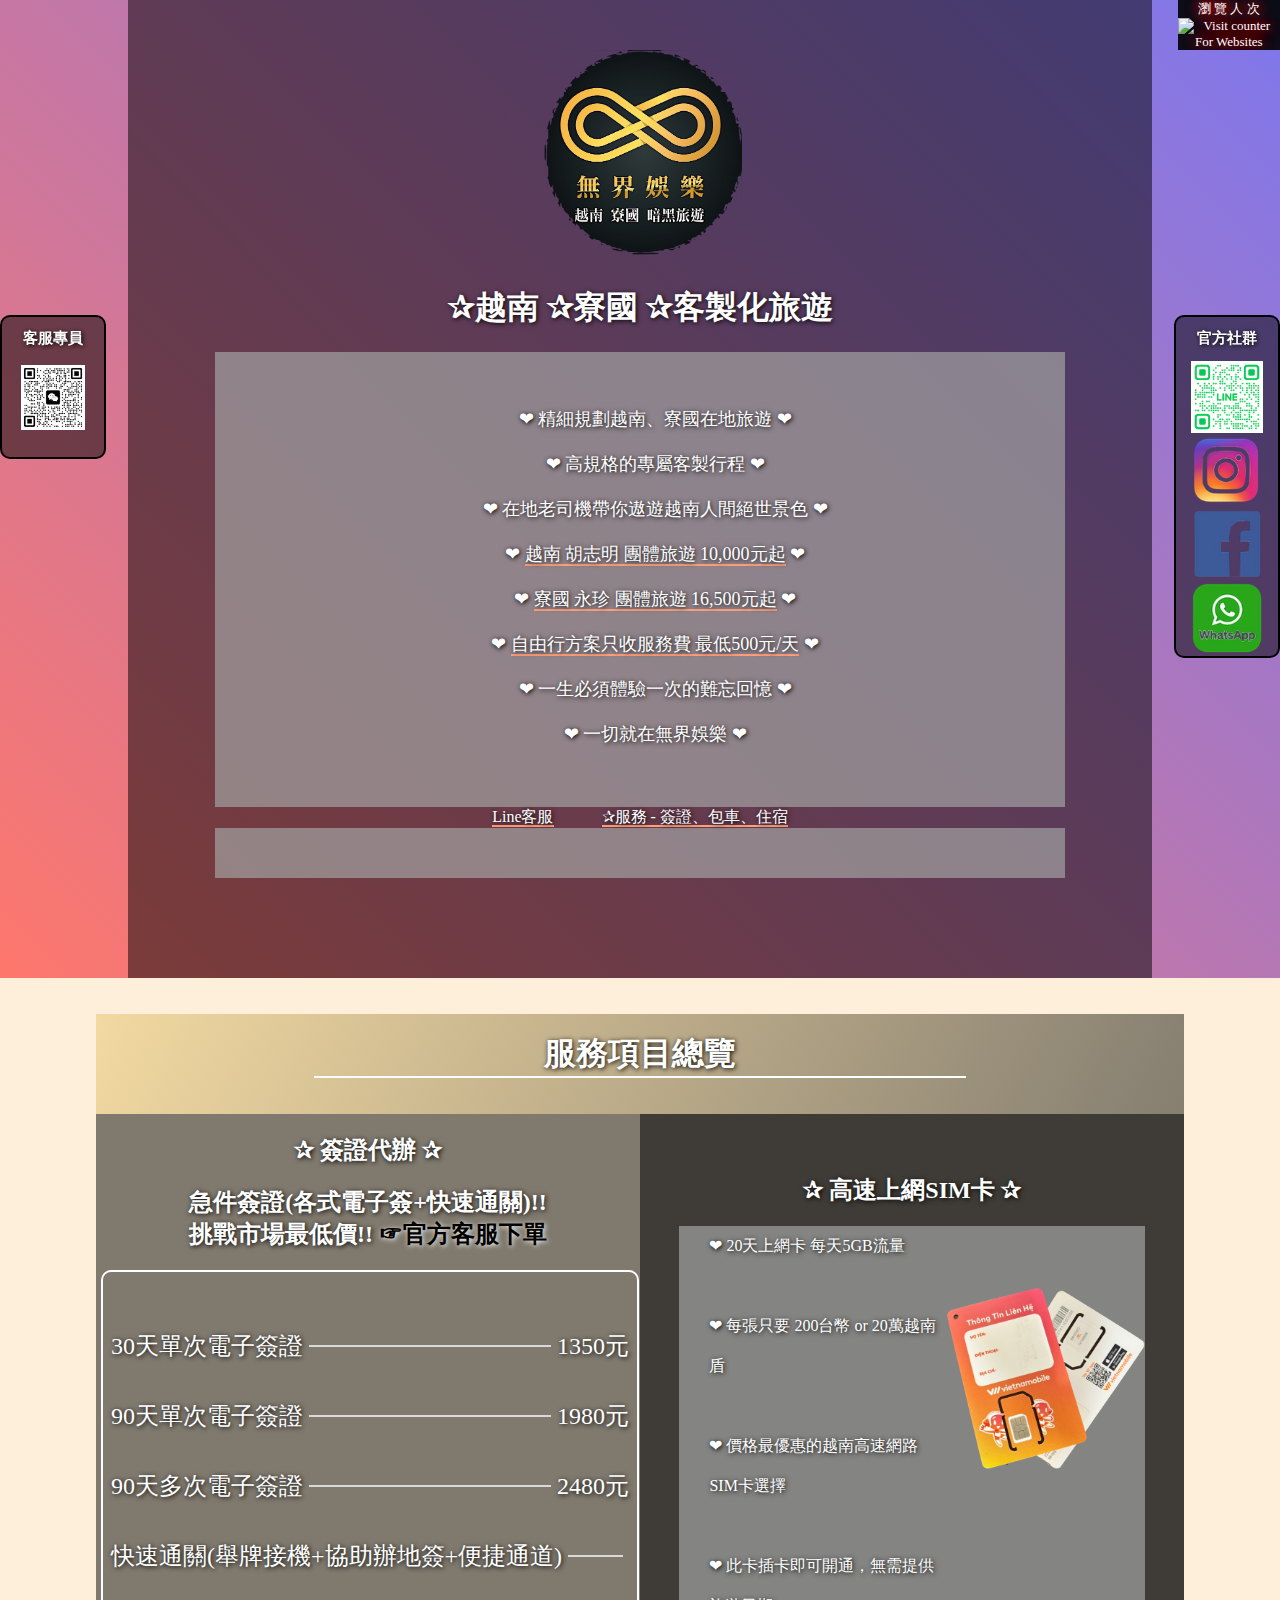
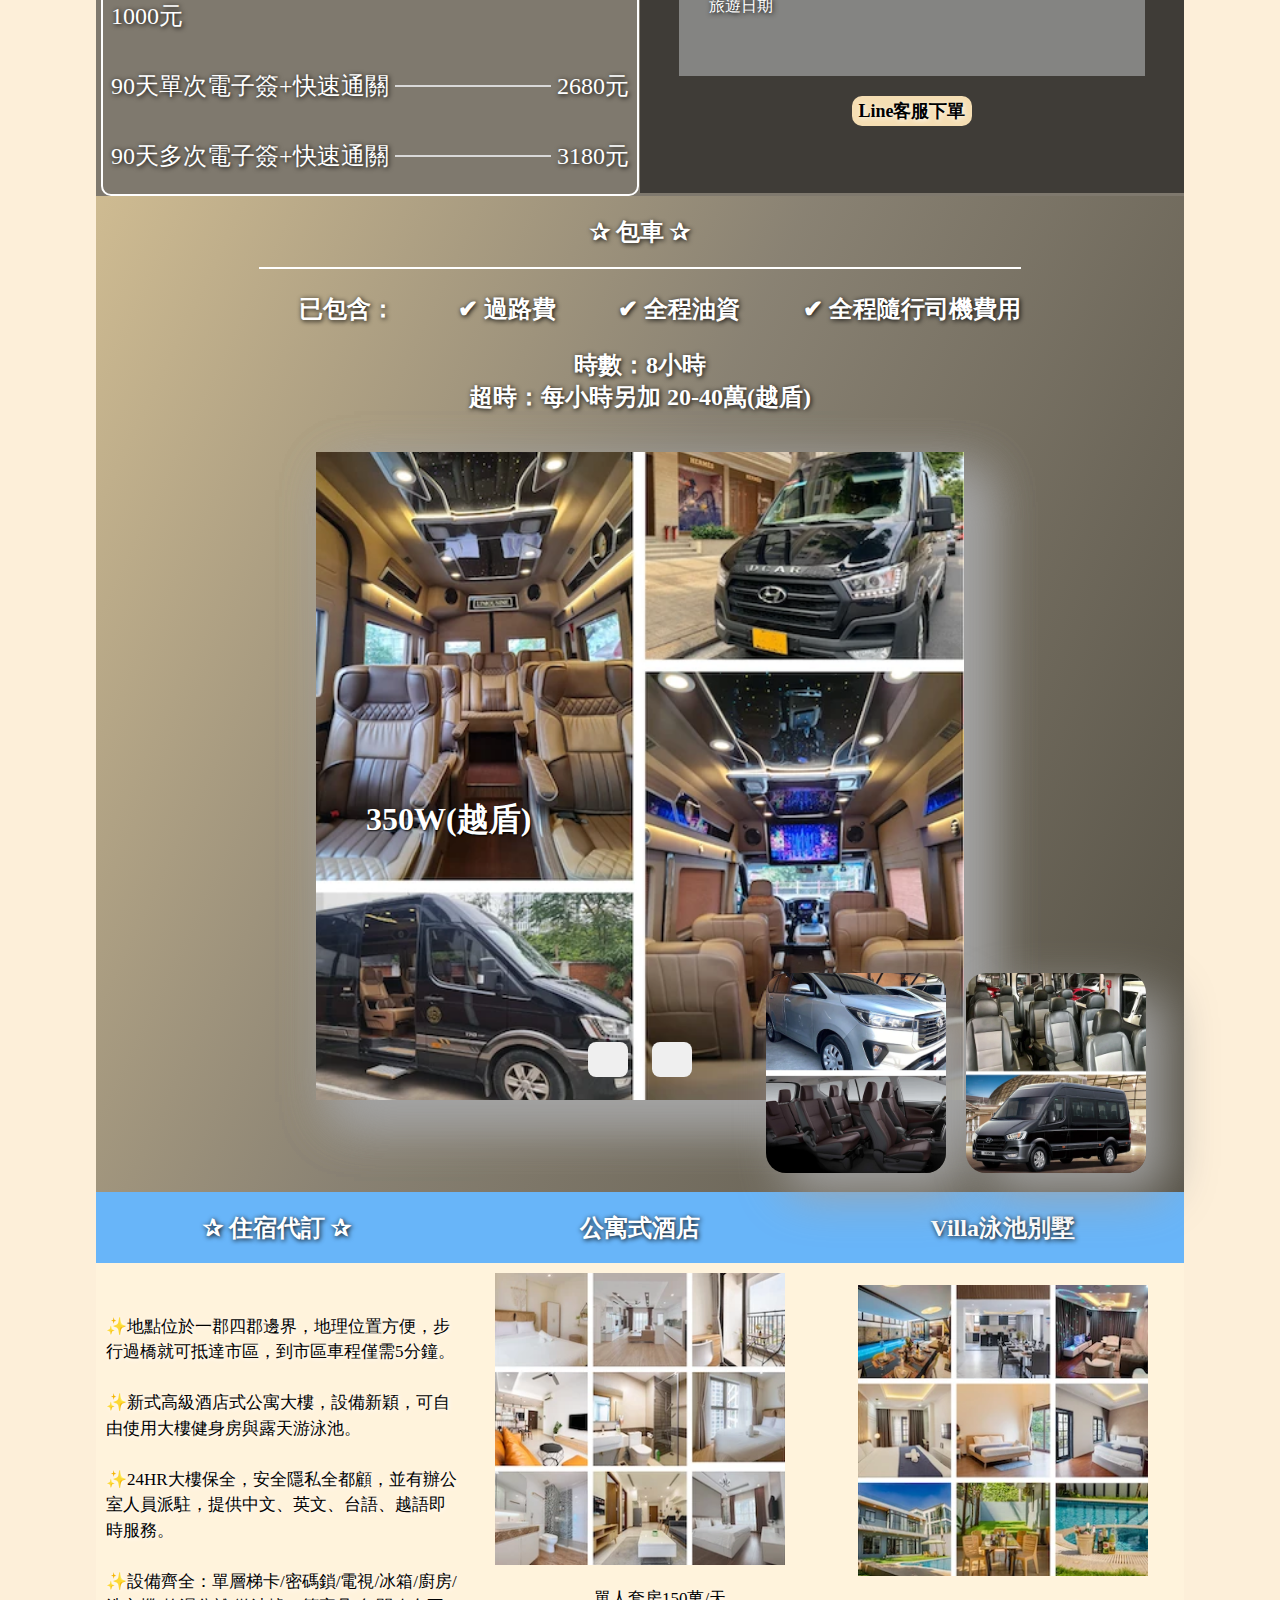
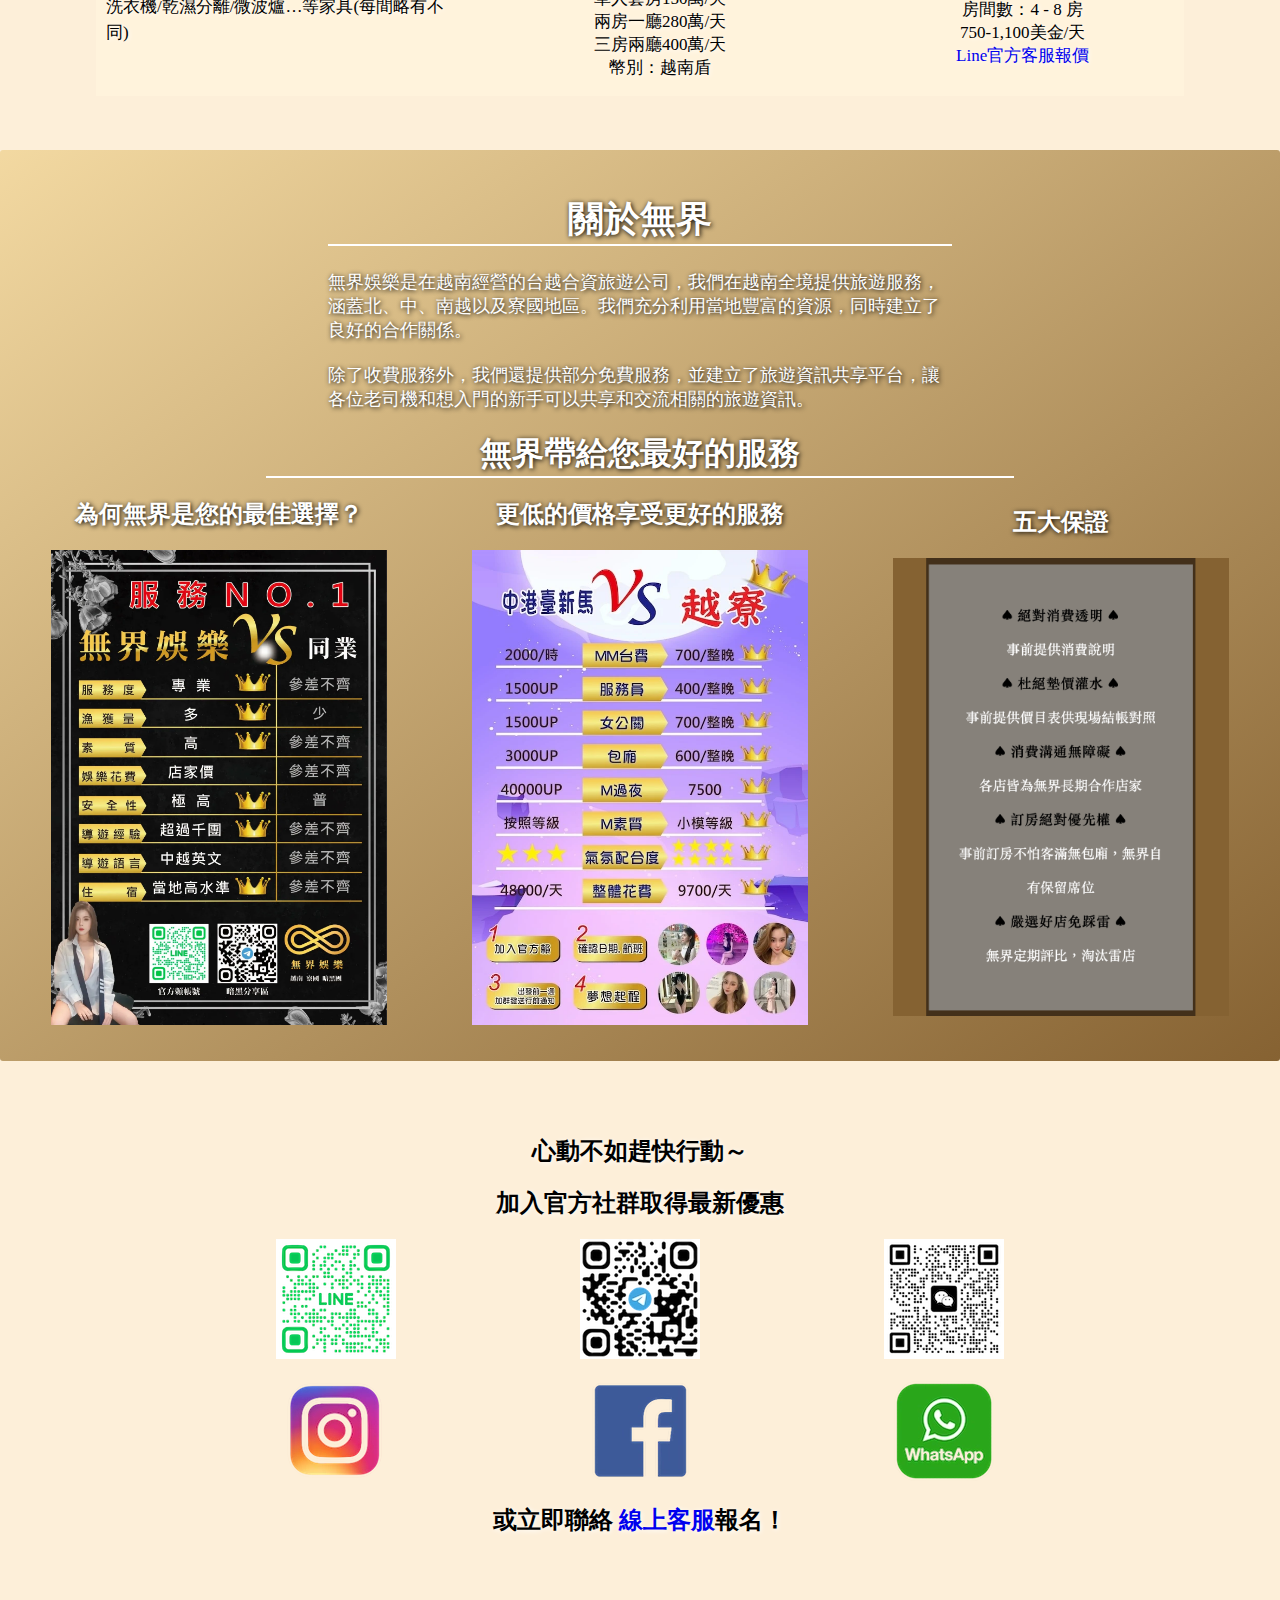
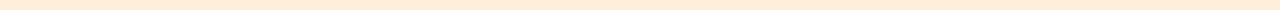
==== index1.html @ 72760d76 "for sensor" ====
<!DOCTYPE html>
<html>
    <head>
        <meta charset="utf-8">
        <meta name="viewport" content="width=device-width, initial-scale=1">
        <title>越南旅遊|寮國旅遊|旅遊資訊專業諮詢 - 無界娛樂</title>
<!--        <link rel="canonical" href="https://越南暗黑旅遊.com/main.html" /> -->
        <meta name="description" content="無界娛樂官網主頁面,無界作為在地20年老司機,提供簽證代辦、包車服務、住宿代訂、旅遊跟團、自由行規劃等多元客製化服務,不強制拚團鎖團。24小時客服。
         胡志明客製化旅遊10,000元起，寮國客製化旅遊16,500元起，在地老司機帶你遨遊越南和寮國人間絕世景色，讓你每日槍槍挺立，欲罷不能。">
        <link rel="stylesheet" href="https://cdnjs.cloudflare.com/ajax/libs/font-awesome/6.5.2/css/all.min.css" 
        integrity="sha512-SnH5WK+bZxgPHs44uWIX+LLJAJ9/2PkPKZ5QiAj6Ta86w+fsb2TkcmfRyVX3pBnMFcV7oQPJkl9QevSCWr3W6A==" crossorigin="anonymous" referrerpolicy="no-referrer" />
        <link rel="icon" href="imgs/logo/logo.ico">
        <link rel="stylesheet" href="css/main.css">
        <link rel="stylesheet" href="css/service.css">
    </head>
    <body>

        <div id="whyus"></div>
        <main>
            <div class="counter">
                瀏 覽 人 次<br>
                <img src="https://hitwebcounter.com/counter/counter.php?page=12976486&style=0009&nbdigits=8&type=page&initCount=1000" title="Counter Widget" Alt="Visit counter For Websites" border="0"/>
            </div>
            <div class="aboutus">
                <div class="bg-color">
                    <div class="aboutus-text">
                        <img  src="imgs/logo/header.png" alt="無界娛樂logo" id="logo">
                        <h1 style="border-bottom:none;">✰越南 ✰寮國 ✰客製化旅遊</h1>
                        <p>
                            <br>
                            ❤︎ 精細規劃越南、寮國在地旅遊 ❤︎<br>
                            ❤︎ 高規格的專屬客製行程 ❤︎<br>
                            ❤︎ 在地老司機帶你遨遊越南人間絕世景色 ❤︎<br>
                            ❤︎ <a href="#" title="越南暗黑旅遊 胡志明暗黑團 團體旅遊方案">越南 胡志明 團體旅遊 10,000元起</a> ❤︎<br>
                            ❤︎ <a href="#" title="寮國暗黑旅遊 永珍暗黑團 團體旅遊方案">寮國 永珍 團體旅遊 16,500元起</a> ❤︎<br>
                            ❤︎ <a href="#" title="自由行旅遊方案">自由行方案只收服務費 最低500元/天</a> ❤︎<br>
                            ❤︎ 一生必須體驗一次的難忘回憶 ❤︎<br>
                            ❤︎ 一切就在無界娛樂 ❤︎
                            <div class="link-section">
                                <a href="https://line.me/ti/p/A196gWxNsv" target="_blank" title="點我去Line諮詢"><i class="fa-brands fa-line"></i> Line客服</a>
                                &emsp;&emsp;&ensp;
                                <a href="#div-serv" title="無界娛樂-旅遊服務">✰服務 - 簽證、包車、住宿</a>
                            </div>
                        </p>
                    </div>
                </div>   
            </div>
            <br><br>

            <div class="div-serv" id="div-serv">
                <br>
                <h1 class="special-h1">服務項目總覽</h1>
                <br><br>
                <div class="third">
                    <div class="visa-sim">
                        <div class="visa">

                            <h2>✰ 簽證代辦 ✰</h2>
                            <h2>急件簽證(各式電子簽+快速通關)!!<br> 挑戰市場最低價!! 
                                <a href="https://line.me/ti/p/A196gWxNsv" target="_blank" title="點我去Line諮詢" style="color:black; text-shadow: 1px 1px 5px white;">☞官方<i class="fa-brands fa-line"></i>客服下單</a>
                            </h2>
                            <div class="price">
                                <br><br>
                                
                                <div class="e-visa">
                                    <ul>
                                        <li>30天單次電子簽證 <span class="drawline"></span> 1350元</li>
                                        <li>90天單次電子簽證 <span class="drawline"></span> 1980元</li>
                                        <li>90天多次電子簽證 <span class="drawline"></span> 2480元</li>
                                        <li>快速通關(舉牌接機+協助辦地簽+便捷通道)<span class="drawline"></span> 1000元</li>
                                        <li>90天單次電子簽+快速通關 <span class="drawline"></span> 2680元</li>
                                        <li>90天多次電子簽+快速通關 <span class="drawline"></span> 3180元</li>    
                                    </ul>
                                </div>
                            </div>
                        </div>
                    </div>
                    <div class="visa-sim">
                        <div class="beauty-text">
                            <h2>✰ 高速上網SIM卡 ✰</h2>
                            <p id="simCard">
                                <br>
                                <span>
                                    ❤︎ 20天上網卡 每天5GB流量<br><br>
                                    ❤︎ 每張只要 200台幣 or 20萬越南盾<br><br>
                                    ❤︎ 價格最優惠的越南高速網路SIM卡選擇<br><br>
                                    ❤︎ 此卡插卡即可開通，無需提供旅遊日期<br>
                                </span>
                                <span>
                                    <img id="sim" src="imgs/simCard.png " width="200px">
                                </span>
                                
                            </p>
                            <h2 style="text-align:center; text-shadow: 1px 1px 5px white;"><a href="https://line.me/ti/p/A196gWxNsv" target="_blank" title="點我去Line諮詢" style="color:black"><i class="fa-brands fa-line fa-bounce"></i> Line客服下單 <i class="fa-brands fa-line fa-bounce"></i></a></h2>
                        </div>
                    </div>
                </div>   

                <div class="cars">
                    <h2> ✰ 包車 ✰</h2>
                    <div class="car" id="car">
                        <h2 style="border-top: 2px solid white;">
                            <ul> 已包含：
                                <li>&#10004; 過路費</li>
                                <li>&#10004; 全程油資</li>
                                <li>&#10004; 全程隨行司機費用</li>
                            </ul>
                            <div> 時數：8小時<br>超時：每小時另加 20-40萬(越盾)</div>
                        </h2>
                        <div class="slide-container">
                            <div class="slide">
                                <div class="item" style="background-image: url(imgs/cars/lux7.webp);">
                                    <div class="content">
                                        <div class="name"> 豪華7人座 </div>
                                        <p><i class="fa-solid fa-dollar-sign"></i>310W(越盾)</p>
                                    </div>
                                </div>
                                <div class="item" style="background-image: url(imgs/cars/lux9.webp);">
                                    <div class="content">
                                        <div class="name"> 豪華9人座 </div>
                                        <p><i class="fa-solid fa-dollar-sign"></i>350W(越盾)</p>
                                    </div>
                                </div>
                                <div class="item" style="background-image: url(imgs/cars/class7.webp);">
                                    <div class="content">
                                        <div class="name"> 尊貴7人座 </div>
                                        <p><i class="fa-solid fa-dollar-sign"></i>250W(越盾)</p>
                                    </div>
                                </div>
                                <div class="item" style="background-image: url(imgs/cars/class16.webp);">
                                    <div class="content">
                                        <div class="name"> 尊貴16人座 </div>
                                        <p><i class="fa-solid fa-dollar-sign"></i>300W(越盾)</p>
                                    </div>
                                </div>
                            </div>
                            <div class="button">
                                <button class="prev"><i class="fa-solid fa-arrow-left"></i></button>
                                <button class="next"><i class="fa-solid fa-arrow-right"></i></button>
                            </div>
                        </div>
                    </div>
                    <script src="js/slide.js"></script> 
                </div>
                <br><br><br>

                <div class="third" >
                    <div class="one-third one">
                        <h2>✰ 住宿代訂 ✰</h2>
                    </div>
                    <div class="one-third two">
                        <h2>公寓式酒店</h2>
                    </div>
                    <div class="one-third three">
                        <h2>Villa泳池別墅</h2>
                    </div>

                    <div class="right-side before">
                        <p style="color: black; padding-left: 10px; line-height: 1.5; ">
                            &#10024;地點位於一郡四郡邊界，地理位置方便，步行過橋就可抵達市區，到市區車程僅需5分鐘。<br><br>
                            &#10024;新式高級酒店式公寓大樓，設備新穎，可自由使用大樓健身房與露天游泳池。<br><br>
                            &#10024;24HR大樓保全，安全隱私全都顧，並有辦公室人員派駐，提供中文、英文、台語、越語即時服務。<br><br>
                            &#10024;設備齊全：單層梯卡/密碼鎖/電視/冰箱/廚房/洗衣機/乾濕分離/微波爐…等家具(每間略有不同)<br>
                        </p>
                    </div>
                    
                    <div class="right-side after1" style="text-align: center; padding-top: 10px;">
                        <img src="imgs/hotel/apartment.webp" width="80%">
                        <ul>
                            <li>單人套房150萬/天</li>
                            <li>兩房一廳280萬/天</li>
                            <li>三房兩廳400萬/天</li>
                            <li>幣別：越南盾</li>
                        </ul>
                    </div>
                    <div class="right-side after2" style="text-align: center; padding-top: 10px;">            
                        <img src="imgs/hotel/villa.webp" width="80%">
                        <ul>
                            <li>房間數：4 - 8 房</li>
                            <li>750-1,100美金/天</li>
                            <li><a href="https://line.me/ti/p/A196gWxNsv" target="_blank" title="點我去Line諮詢"><i class="fa-brands fa-line fa-bounce"></i> Line官方客服報價 <i class="fa-brands fa-line fa-bounce"></i></a></li>
                        </ul>
                    </div>
                </div>
            </div>
            <br><br><br>


            </div>
        
            <div class="about">
                <div class="text-content">
                    <br>
                    <h1 >關於無界</h1>
                    無界娛樂是在越南經營的台越合資旅遊公司，我們在越南全境提供旅遊服務，涵蓋北、中、南越以及寮國地區。我們充分利用當地豐富的資源，同時建立了良好的合作關係。<br><br>
                    除了收費服務外，我們還提供部分免費服務，並建立了旅遊資訊共享平台，讓各位老司機和想入門的新手可以共享和交流相關的旅遊資訊。
                    <br><br>
                </div>
    
                <h1 class="special-h1" >無界帶給您最好的服務 <i class="fa-regular fa-handshake"></i></h1>
                <div class="info-container">
                    <div class="info-item info1">
                        <h2>為何無界是您的最佳選擇？</h2>
                        <img src="imgs/firstpage/whyus.webp" alt="無界是您最佳選擇！ 越南旅遊團首選！胡志明旅遊首選！ 重新加載頁面了解更多！" width="90%" >    
                    </div>
                    <div class="info-item info2">
                        <h2>更低的價格享受更好的服務</h2>
                        <img src="imgs/firstpage/compare.webp" alt="無界讓你用更低的價格享受更好的服務！越南旅遊團首選！" width="90%" >
                    </div>
                    <div class="info-item info3">   
                        <h2>五大保證</h2>
                        <img src="imgs/firstpage/promise.png" alt="絕對消費透明! 杜絕墊價灌水! 消費溝通無障礙! 訂房絕對優先權! 嚴選好店免踩雷" width="90%" >
    
                    </div>
                    
                    
                </div> 
            </div>
        </main> 
        <br><br><br>
        <div class="fixed big">
            <h2>客服專員</h2>
            <div class="qr-container">
                <div class="qrcode" style="font-size:4rem;text-align: center; width: 100%;">
                    <a href="https://line.me/ti/p/A196gWxNsv" target="_blank" title="點我去Line諮詢" style="color: rgb(146, 218, 39);">
                        <i class="fa-brands fa-line"></i>
                    </a>
                    <a href="https://reurl.cc/80Y674" target="_blank" title="點我去Telegram諮詢"  style="color: rgb(0, 132, 255);">
                        <i class="fa-brands fa-telegram"></i>
                    </a>
                    <img class="qrcode" src="imgs/qrcodes/wechat_nobg.webp" alt="點我去wechat諮詢 wechet QRcode" style="width: 90%;">
                </div>
            </div>
        </div>
        <div class="fixed1 big">
            <h2>官方社群</h2>
            <div class="qr-container">
                <div class="icon">
                    <a class="qrcode" href="https://lin.ee/fXPmIgY" target="_blank" title="點我去Line諮詢">
                        <img src="imgs/qrcodes/line.png" alt="點我去line諮詢 line QRcode">
                    </a>
                    <a href="https://reurl.cc/dLO19D" target="_blank" title="點我去Instagram諮詢">
                        <img  src="imgs/qrcodes/ins.webp" alt="點我去Instagram諮詢 Instagram QRcode">
                    </a>
                    <a href="https://reurl.cc/XqxZ33" target="_blank" title="點我去Facebook諮詢">
                        <img  src="imgs/qrcodes/fb.webp" alt="點我去fb諮詢 fb QRcode">
                    </a>
                    <a href="https://chat.whatsapp.com/Ipo5PaOxmVD5kfTTLEIbMy" target="_blank" title="點我去WhatsApp諮詢">
                        <img  src="imgs/qrcodes/whatsapp.webp" alt="點我去whatsapp諮詢 whatsapp QRcode">
                    </a>   
                </div>
            </div>
        </div>


        <div class="footer">
            <div class="right-side footerside">
                <h2>心動不如趕快行動～</h2>
                <h2>加入官方社群取得最新優惠</h2>
                <div class="qr-container">
                    <div class="qrcode">
                        <a href="https://lin.ee/fXPmIgY" target="_blank" title="點我去Line諮詢">
                            <img src="imgs/qrcodes/line.png" alt="點我去line諮詢 line QRcode">
                        </a> 
                    </div>
                    <div class="qrcode">
                        <a href="https://reurl.cc/80Y674" target="_blank" title="點我去Telegram諮詢">
                            <img class="qrcode" src="imgs/qrcodes/tele_nobg.webp" alt="點我去telegram諮詢 telegram QRcode">
                        </a> 
                    </div>
                    <div class="qrcode">
                        <img class="qrcode" src="imgs/qrcodes/wechat_nobg.webp" alt="點我去wechat諮詢 wechet QRcode">
                    </div>
                </div>
                <br>
                <div class="qr-container">
                    <div class="icon">
                        <a href="https://reurl.cc/dLO19D" target="_blank" title="點我去Instagram諮詢">
                            <img  src="imgs/qrcodes/ins.webp" alt="點我去Instagram諮詢 Instagram QRcode">
                        </a>   
                    </div>
                    <div class="icon">
                        <a href="https://reurl.cc/XqxZ33" target="_blank" title="點我去Facebook諮詢">
                            <img  src="imgs/qrcodes/fb.webp" alt="點我去fb諮詢 fb QRcode">
                        </a>
                    </div>
                    <div class="icon">
                        <a href="https://chat.whatsapp.com/Ipo5PaOxmVD5kfTTLEIbMy" target="_blank" title="點我去WhatsApp諮詢">
                            <img  src="imgs/qrcodes/whatsapp.webp" alt="點我去whatsapp諮詢 whatsapp QRcode">
                        </a>   
                    </div>
                </div>
                <h2>或立即聯絡<a href="https://line.me/ti/p/A196gWxNsv" target="_blank" title="點我去Line諮詢"><i class="fa-brands fa-line"></i> 線上客服</a>報名！</h2>
            </div>
        </div>
        <br>
        <br>
        <br>         
    </body>
</html>
---- css/main.css ----
.counter{
    opacity: 1;
    color: white; 
    text-shadow: 1px 1px 1em red, -1px -1px 1em red; 
    float: inline-end; 
    text-align: center;
    background-color: rgb(0, 0, 0, .9);
    width: 8%;
    font-size: small;
}

.counter img{
    width: 100%;
}

a{
    text-decoration: none;
}
body{
    background-color: rgb(253, 239, 217);
    margin: 0;
    padding: 0;
    text-shadow: 1px 1px 5px black;
}

#logo{
    text-align: center;
    width: 20%;
}
h1, h2 {
    text-align: center;
    color: white;
}

h1{
    border-bottom: 2px solid white;
}
.special-h1{
    width: 60%; 
    margin: auto;
}

.div-serv{
    background: linear-gradient(to bottom right, rgb(218, 165, 32, .3),rgb(23, 22, 14, .5),rgb(23, 22, 14, .8));
    width: 85%;
    margin: auto;
}
.about{
    background: linear-gradient(to bottom right, rgb(218, 165, 32, .3),rgb(134, 98, 50));
    border-radius: 3px;
    padding: 1rem;
    padding-top: 0;
}
.text-content{
    width: 50%;
    margin: auto;
    word-wrap: break-word;
    font-size: 18px;
    color: white;
}

video{
    height: min-content;
    max-width: 100%;
}

.link-section{
    text-align: center;
}
.link-section a:hover{
    color: violet;
}

.aboutus{
    width: 100%;
    /*background-image: url(../imgs/girls/beauty.webp);*/
    opacity: 1;
    background-attachment: fixed;
}

.bg-color{
    margin: 0;
    padding: 120px auto;
    width: 100%;
    height: 100%;
    background: linear-gradient(45deg, rgba(255, 125, 125, 0.5), rgba(135, 135, 255, 0.5));
}

.aboutus-text{
    background-color: rgb(0, 0, 0, .5);
    width: 80%;
    margin: 0 auto;
    padding-bottom: 100px;
    padding-top: 50px;
    text-align: center;
}

.aboutus-text p{
    width: 80%;
    margin: 0 auto;
    color: white;
    line-height: 2.5;
    padding-left: 30px;
    padding-bottom: 50px;
    background-color: rgb(163, 163, 163,.7);
    font-size: large;
}

.aboutus a{
    color: white;
    border-bottom: 2px solid lightsalmon;
}

.aboutus a:hover{
    color: lightsalmon;
    border-bottom: 2px solid white;
}

.bebold{
    font-weight: bolder;
    letter-spacing: 1px;
    color: black;
}

.even{
    display: flex;
    flex-wrap: wrap;
    margin: auto;
}

.even1{
    flex:3;
    width: 100%;
    padding: 0;
    margin: 3px;
    background-color: rgb(134, 98, 50);
}

.even2{
    flex: 5;
    width: 100%;
    background-color: rgb(134, 98, 50);
    padding-top: 5%;
}

.even1 p{
    padding-inline: 2rem;
    
}
.even2 p{
    text-align: left;
    padding-inline: 2rem;
}

.video-contain, .info3 {
    background: none;
    text-align: center;
}

.vide-ver, .vide-hor{
    height: 538px;
}

.info-container{
    display: flex;
    width: 100%;
    flex-wrap: wrap;
    margin: auto;
    gap: 1rem;
}


.info-item{
    flex: 1; /* make items have same spaces*/
    text-align: center;
    /*background: linear-gradient(to bottom right, goldenrod,rgb(23, 22, 14),rgb(23, 22, 14));
    background: linear-gradient(45deg, rgb(218, 165, 32, .3),rgb(23, 22, 14, .6),rgb(23, 22, 14 , .8));
    border-radius: 3px;
    border: 2px solid;
    border-color: none;*/
    margin: auto;
    padding: 1rem;
    padding-top: 0;
}

.footerside h2{
    color: black;
}

.qr-container {
    display: flex;
    width: 70%;
    flex-wrap: wrap;
    margin: auto;
    gap: 1rem;
}

.qrcode, .icon{
    flex: 1;
    text-align: center;
}

.qrcode img{
    max-width: 100%;
    background-color: white;
}

.qrcode img:hover{
    background-color: gray;
}

.icon img{
    max-width: 100%;
}

.icon img:hover{
    background-color: rgb(181, 181, 181);
}

@media screen and (max-width: 840px) {
    .counter{
        width: 80px;
    }

    #logo{
        width: 25%;
    }

    .text-content{
        width: 90%;
    }

    .aboutus-text p, .aboutus-text{
        width: 90%;
    }


    .aboutus-text p{
        line-height: 2;
        padding-inline: 5px;
        font-size: small;
    }

    .even{
        flex-wrap: nowrap;
        flex-direction: column;
    }

    .link-section{
        font-size: small;
    }

    .vide-ver{
        width: 45%;
        height: 67.5%;
    }

    .vide-hor{
        width: 90%;
        height: 72%;
    }

    .info-container{
        flex-wrap: nowrap;
        flex-direction: column;
        width: 100%;
    }

    .info1{
        order: 10;
    }

    .info2{
        order: 11;
    }

    .special-h1{
        width: 90%;
    }

    h1{
        font-size: larger;
    }
    h2{
        font-size: large;
    }
}
---- css/service.css ----
body{
    color: white;
}

.menu{
    text-align: center;
    font-size: large;
}

.menu h3 a{
    color: rgb(255, 194, 82);
}
.loas-price a{
    color: azure;
}

.menu h3 a:hover, .price a:hover, .loas-price a:hover{
    color: lightsalmon;
}

.fixed {
    position: fixed;
    top: 35%;
    left: 0;
    text-align: center;
    background-color: rgb(0, 0, 0, .5);
    font-size: x-small;
    border: 2px solid black;
    z-index: 100;
    border-radius: 10px;
    width: 8%;
}
.fixed1{
    position: fixed;
    top: 35%;
    right: 0;
    text-align: center;
    background-color: rgb(0, 0, 0, .5);
    font-size: x-small;
    border: 2px solid black;
    z-index: 100;
    border-radius: 10px;
    width: 8%;
}

.fixed a{
    margin: 10px 0px;
    color: white;
    line-height: 1.5;
}

.fixed a:hover{
    border-bottom: 2px solid;
}
.big{
    opacity: 1;
}
.small{
    opacity: 0;
}



.title{
    text-align: center;
    font-size: 2rem;
}


.card h3{
    background-color: rgb(44, 44, 44);
    float: left;
    border-radius: 10px;
    position: absolute;
    top: -8px;
    left: -10px;
    margin: 0;
}

.car, .tour {
    text-align: center;
    margin: 0 auto;
    width: 70%;
}

#car h2 ul{
    display: flex;
    flex-wrap: wrap;
    justify-content: space-between;
    align-items: center;
}

.slide-container, .slide-container > *{
    box-sizing: border-box;
}

.slide-container{
    margin: 5% auto;
    width: 648px;
    height: 648px;
    position: relative;
}

.slide-container .slide .item{
    width: 180px;
    height: 200px;
    position: absolute;
    top: 65%;
    transform: translate(70%, 50%);
    border-radius: 20px;
    box-shadow: 20px 20px 50px #a3a3a3; /*#594242;*/
    background-position: center;
    background-size: cover;
    background-repeat: no-repeat;
    display: inline-block;
    transition: .5s;
}

.slide .item:nth-child(1),
.slide .item:nth-child(2){
    top: 0;
    left: 0;
    transform: translate(0,0);
    border-radius: 0;
    width: 100%;
    height: 100%;
}

.slide .item:nth-child(3){
    left: 50%
}
.slide .item:nth-child(4){
    left: calc(50% + 200px);
}
.slide .item:nth-child(n+5){
    left: calc(50% + 400px);
}


.item .content{
    position: absolute;
    top: 40%;
    left: 50px;
    display: none;
}

.slide .item:nth-child(2) .content{
    display: block;
}

.content .name{
    font-size: 40px;
    text-transform: uppercase;
    font-weight: bold;
    text-shadow:black 2px 2px 10px;
    opacity: 0;
    animation: showup .6s ease-in-out 1 forwards;
}
.content p{
    text-align: left; 
    font-size: xx-large;
    font-weight: 600;
    text-shadow: 1px 1px 2px black;
}

@keyframes showup {
    from{
        opacity: 0;
        transform: translate(0, 100px);
        filter: blur(33px);
    }
    to{
        opacity: 1;
        transform: translate(0);
        filter: blur(0);
    }
}

.button{
    width: 100%;
    text-align: center;
    position: absolute;
    bottom: 20px;
}

.button button{
    width: 40px;
    height: 35px;
    margin: 0 10px;
    border-radius: 8px;
    border: none;
    cursor:pointer;
}

.button button:hover{
    background: gray;
    color: white;
}

.third{
    display: flex;
    flex-wrap: wrap;
    margin: 0 auto;
    width: 100%;
    padding: 0;
    background-color: rgb(255, 243, 220);
}

.one-third{
    flex: 1 0 33%;
    background-color: rgb(104, 181, 249);
}
.two-third{
    flex: 2 0 66%;
    background-color: rgb(14, 190, 190);
}
.right-side{
    flex: 1;
    text-shadow: 1px 1px 5px white;
}

.right-side ul li{
    display: list-item;
    color:black
}

ul li{
    list-style: none;
}

.after1, .after2, .before{
    margin: auto auto;
    text-align: left;
    font-size: 17px;
}

.visa-sim{
    flex: 1;
}

.txt {
    background-color: rgb(255, 243, 220);
}
.txt-bg{
    background-color: rgb(203, 182, 143);
    margin: auto;
    text-align: center;
    padding: 1px 5px;
}
.bullet ul {
    margin: 0px 0px;
    padding: 0px 0px;
    display: flex;
    flex-wrap: wrap;
    justify-content: space-evenly;
    padding-bottom: 10px;
    line-height: 1.8;
}

.bullet li{
    margin: 0px 15px;
}

.loas-plan{
    background-image: url(../imgs/girls/beauty.webp);
    width: 55%;
    margin: auto auto;
    background-attachment: fixed;
}

.bgc{
    background-color: rgb(0, 0, 0, .6);
    margin: 0;
    padding: 0;
    width: 100%;
    height: 100%;
}

.price, .loas-price {
    border-radius: 10px;
    border: 2px double white;
    width: 100%;
    margin: 0 auto;
}
.visa{
    margin: auto 5px;
    right: 4px;
}

.loas-price{
    width: 70%;
    background: linear-gradient(45deg, rgb(255, 0, 0, .5), rgb(0, 0, 255, .5));
    border: 10px double white;
}

.e-visa ul{
    margin: 0;
    padding: 0;
}

.e-visa li {
    display: flex;
    flex-wrap: wrap;
    justify-content: space-between;
    align-items: center;
    font-size: x-large;
    padding: 2px;
    margin: 6px 6px;
    line-height: 2.5;
}

.loas-plan li{
    margin: 6px 6%;
}

.price h1, .loas-price h1{
    margin: 20px;
}

.price h2, .loas-price h2{
    text-align: center;
}

.drawline{
    border-bottom: 2px solid rgb(217, 217, 217);
    flex-grow: 1;
    margin: auto 6px;
}

.bg-color{
    margin: 0;
    padding: 120px auto;
    width: 100%;
    height: 100%;
    background: linear-gradient(45deg, rgb(255, 0, 0, .5), rgb(0, 0, 255, .5));
}

.bg {
    width: 90%; 
    margin: auto;
    display: flex;
    flex-wrap: wrap;
}

.visa-sim{
    background-color: rgb(0, 0, 0, .5);
}
.beauty-text{
    flex: 1 0 50%;
    background-color: rgb(0, 0, 0, .5);
    width: 100%;
    margin: 0 auto;
    padding-bottom: 50px;
    padding-top: 40px;
    text-shadow: 1px 1px 5px black;
}

.beauty-text h1{
    padding-left: 50px;
}
.beauty-text p{
    width: 80%;
    margin: 0 auto;
    color: white;
    line-height: 2.5;
    padding-left: 30px;
    padding-bottom: 50px;
    background-color: rgb(163, 163, 163,.7);
}

.beauty-text table{
    width: 80%;
    margin: 0 auto;
}

.beauty-text a{
    background-color: wheat;
    font-weight: bold;
    color: black;
    padding: 5px 6px;
    font-size: large;
    text-align: center;
    border-radius: 10px;
}

.beauty-text a:hover{
    color: wheat;
    background-color: black;
}

#simCard{
    display: flex;
    justify-content: space-around;
}
.motor{
    margin: 0 auto;
    width: 85%;
}
.motor h1, .motor h3{
    text-align: center;
    border-bottom: 2px solid white;
}
.card{
    display: flex;
    flex-wrap: wrap;
}
.img{
    flex: 1;
    text-align: center;
}
.img img{
    height: 450px;
    padding: 10px;
    margin: 10px;
}
.instruction{
    width: 80%;
    margin: 0 auto;
}

ol li{
    width: 90%;
    margin-left: 50px;
}

@media screen and (max-width: 840px) {
    .menu h3 a{
        font-size: medium;
    }
    /*
    .fixed{
        width: 100%;
        font-size: small;
        display: flex;
        flex-wrap: wrap;
        justify-content: space-evenly;
        bottom: 0;
        top: auto;
        text-shadow: 1px 1px 4px black;
    }
    .fixed p{
        flex: 5 0 100%;
        text-align: center;
    }

    .fixed a{
        flex: 1 0 20%;
        line-height: 1;
    }
    */

    .big{
        opacity: 0;
    }
    .small{
        opacity: 1;
        z-index: 700;
    }
    .bg{
        flex-wrap: nowrap;
        flex-direction: column;
        width: 100%;
        font-size: 14px;
    }

    .card{
        float: none;
    }

    .col{
        text-align: center;
    }

    P{
        text-align:left;
    }

    .intro h1{
        border: 1px solid black;
    }

    .slide-container{
        width: 288px;
        height: 288px;
    }

    .slide-container .slide .item{
        width: 77px;
        height: 86px;
        box-shadow: 10px 10px 30px;
    }

    .slide .item:nth-child(1),
    .slide .item:nth-child(2){
    width: 100%;
    height: 100%;
    }

    .slide .item:nth-child(3){
        z-index: 100;
        left: 50%;
    }

    .slide .item:nth-child(4){
        z-index: 99;
        left: calc(50% + 50px);
    }
    .item .content{
        top: 35%;
        left: 35px;
    }
    .content .name{
        font-size: 30px;
    }
    .content p{
        font-size: large;
    }
    .car, .beauty-text p, .beauty-text{
        width: 90%;
    }

    #car h2 ul{
        flex-wrap: nowrap;
        flex-direction: column;
    }

    .third{
        width: 100%;
        flex-wrap: nowrap;
        flex-direction: column;
        padding: 0;
        margin: 0;   
    }

    .third > *{
        width: 100%;
        margin: auto;
    }
    .one{
        order: 1;
    }
    .before{
        order: 2;
    }
    .two{
        order: 3;
    }
    .after1{
        order: 4;
    }
    .three{
        order: 5;
    }
    .after2{
        order: 6;
    }
 
    .loas-plan{
        width: 95%;
    }

    .price h2, .loas-price h2{
        font-size: large;
    }

    .price ul li, .loas-price ul li{
        font-size: x-small;
        padding: .5px;
        margin: 4px 4px;
    }

    .beauty-text p{
        line-height: 2;
        padding-inline: 5px;
        right: 0;
        padding-left: 30px;
    }

    .intro h1{
        padding-top: 1.5rem;
    }

    #hotel > .gap{
        height: 100px;
    }

    #sim{
        width: 150px;
    }
    .img img{
        height: auto;
        width: 250px;
    }

    ol li{
        width: 100%;
        margin-left: 0px;
    }
}
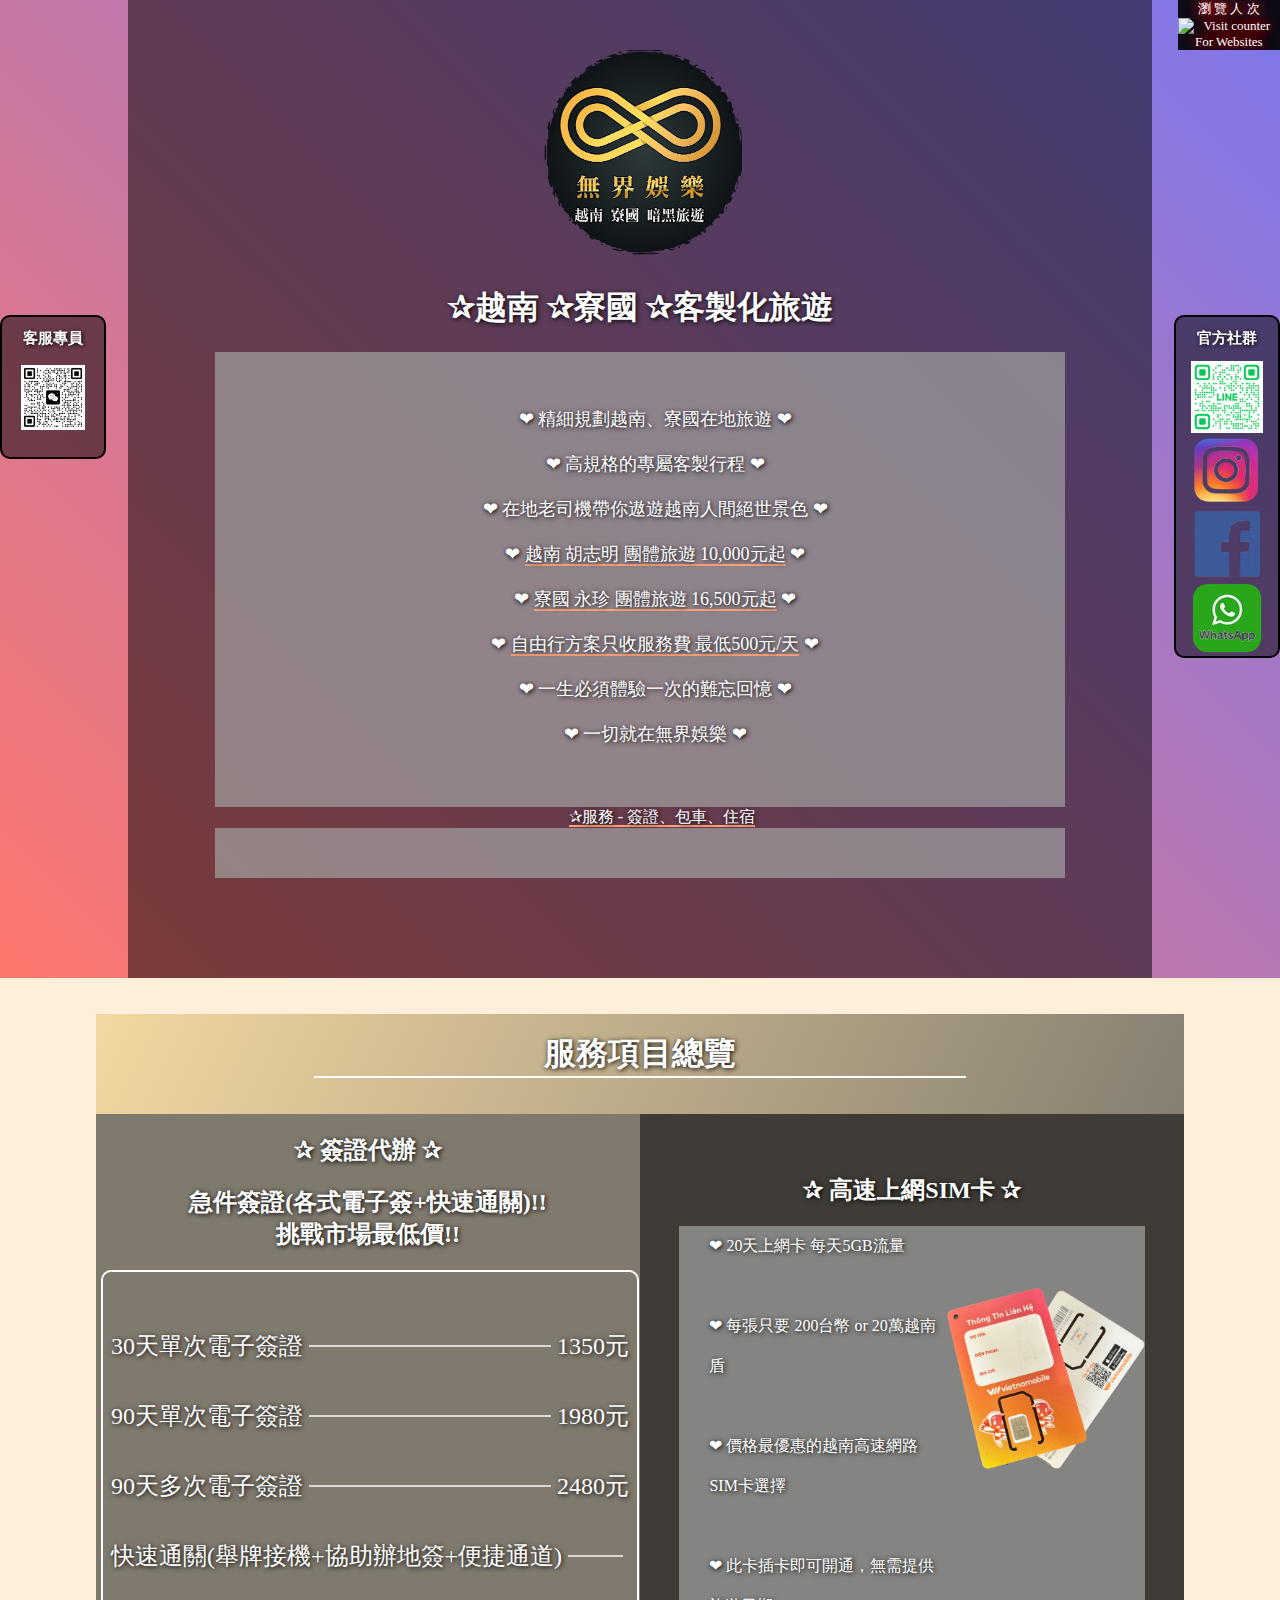
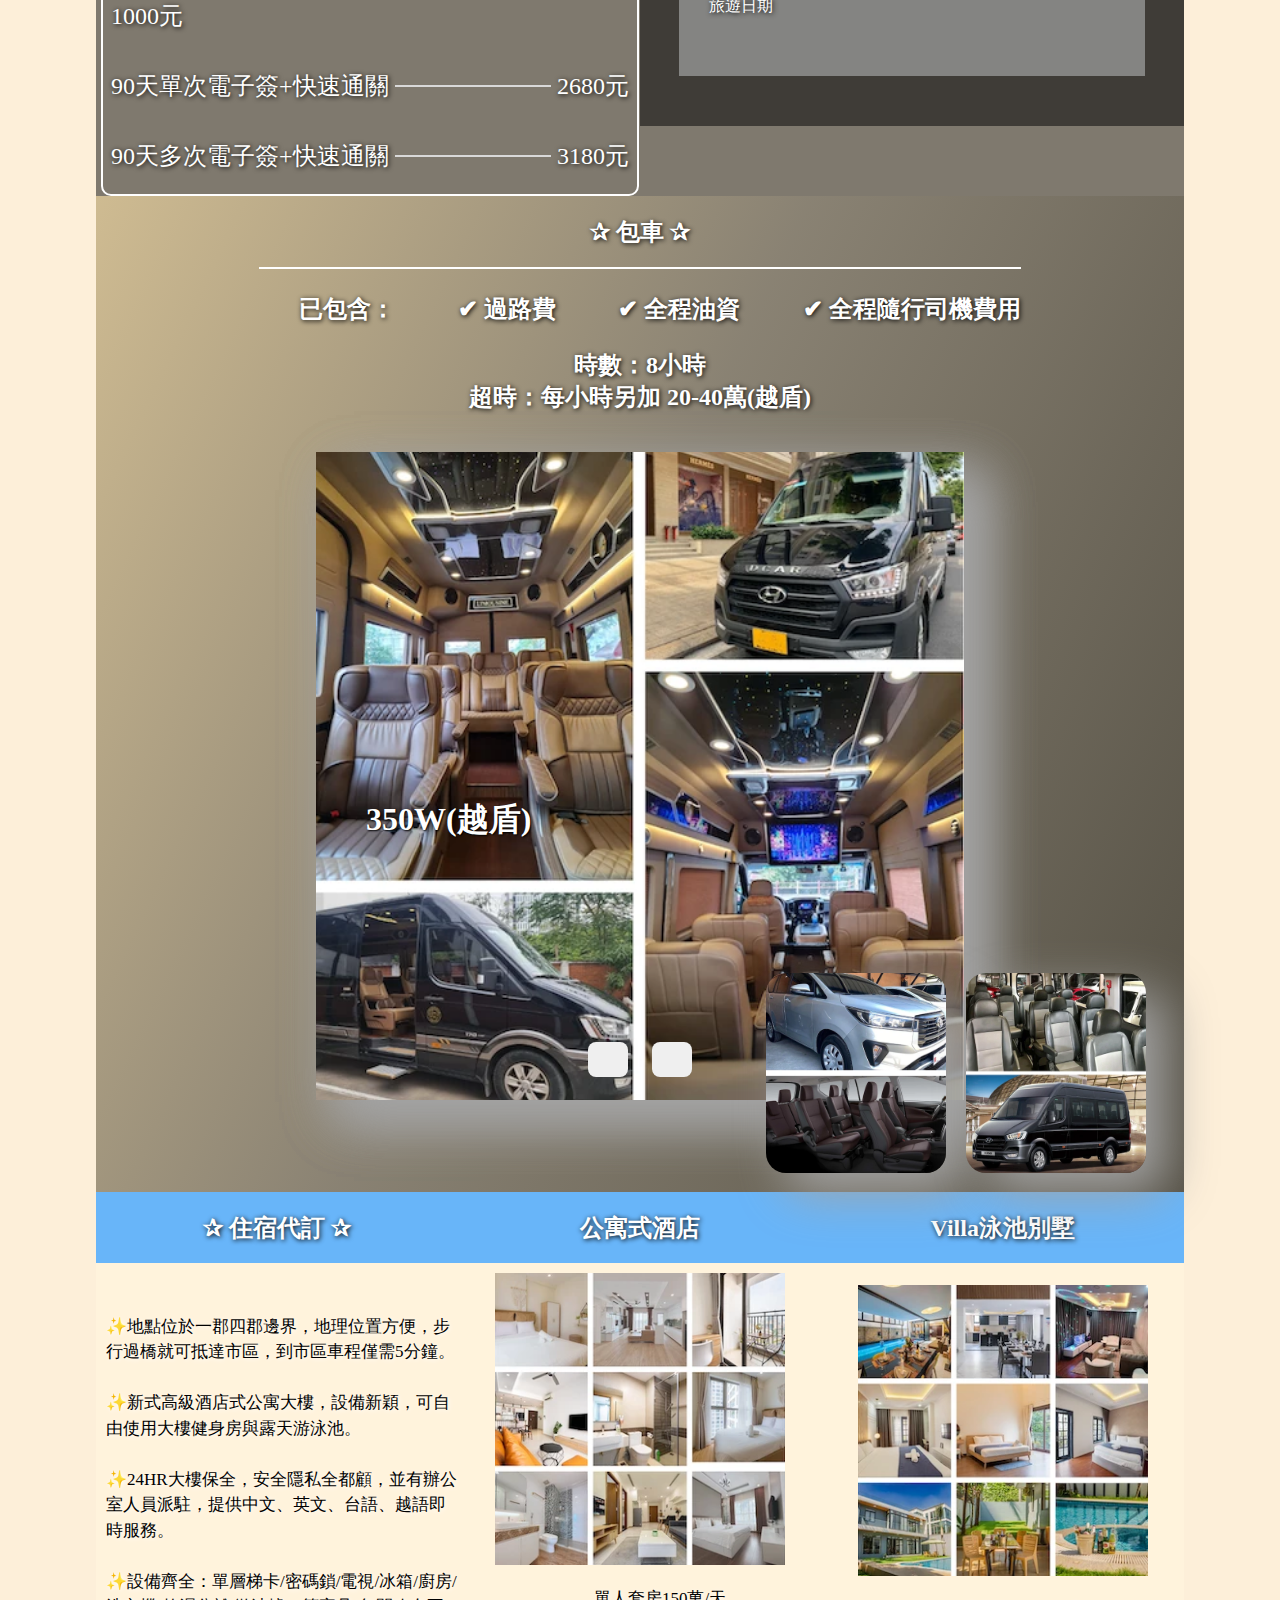
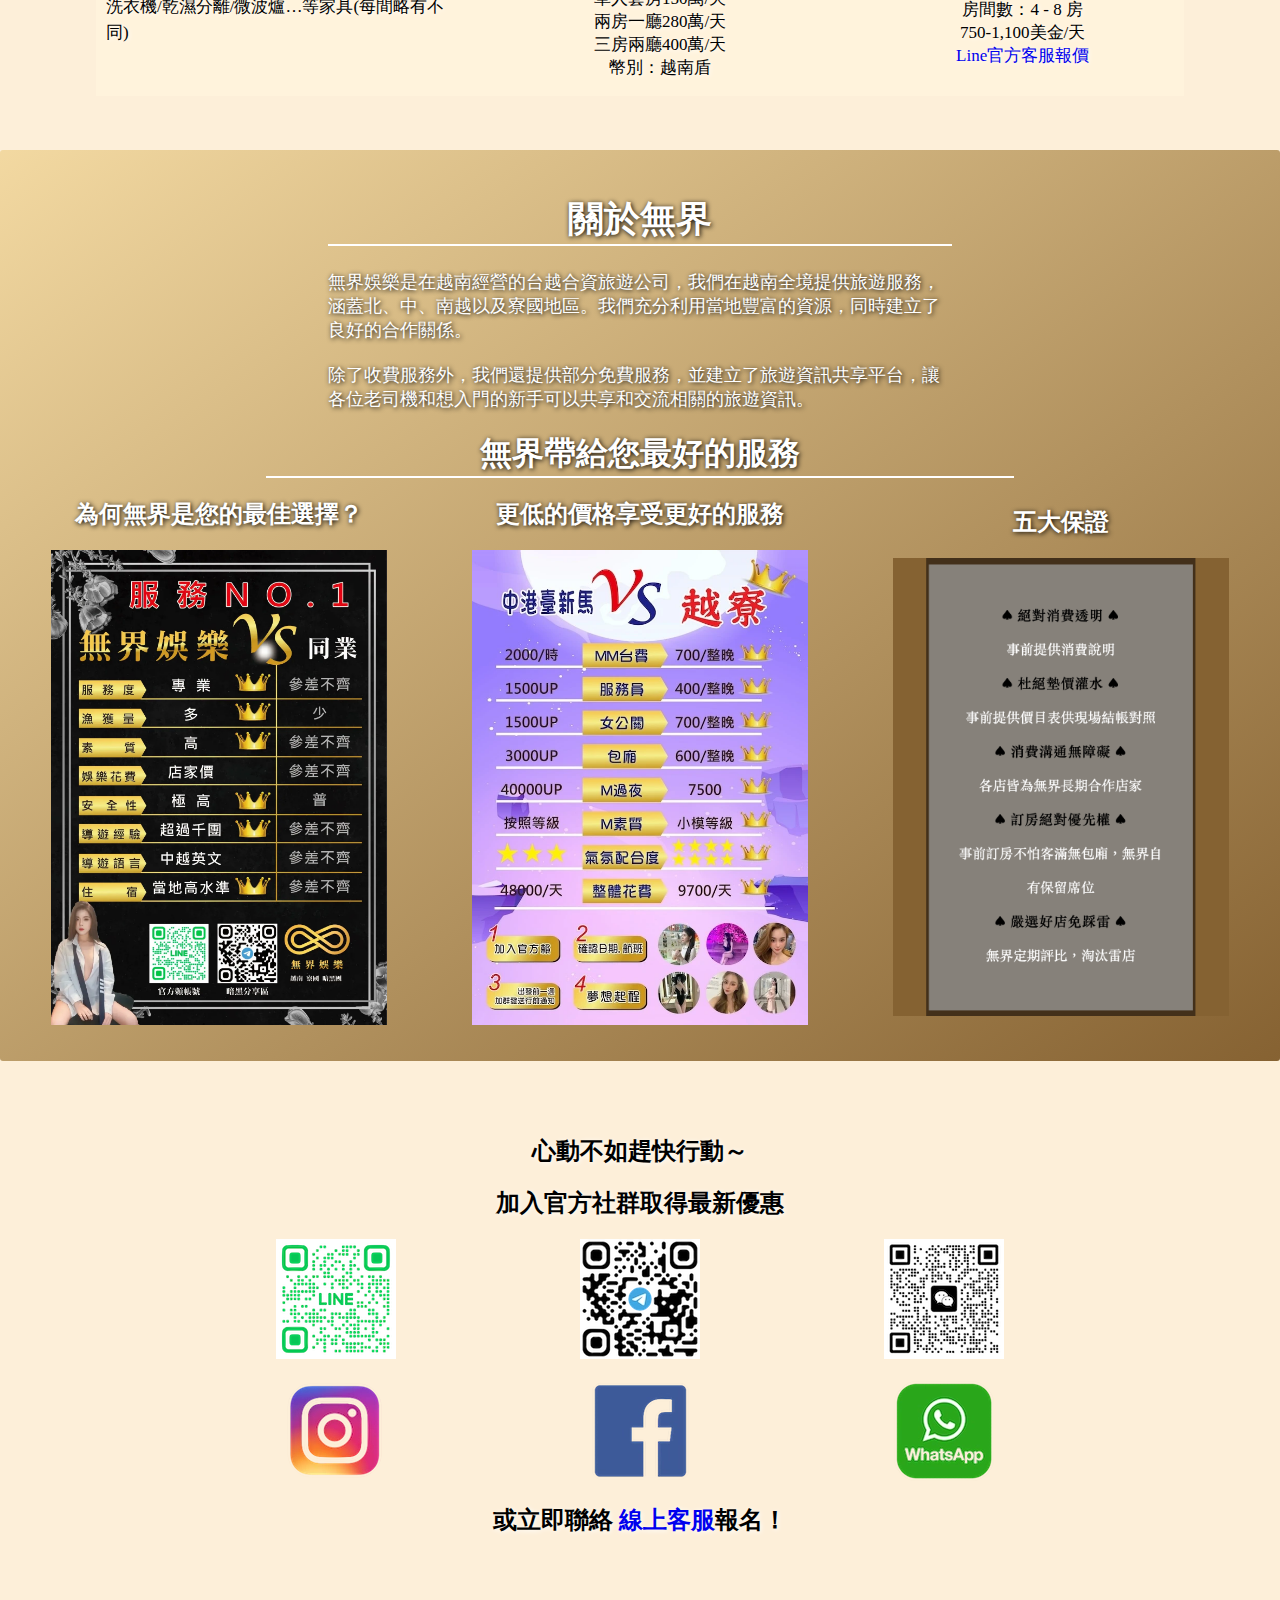
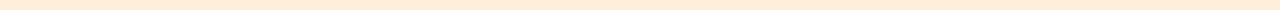
==== commit 3efccdb1: "for sensor" ====
--- a/index1.html
+++ b/index1.html
@@ -37,7 +37,8 @@
                             ❤︎ 一生必須體驗一次的難忘回憶 ❤︎<br>
                             ❤︎ 一切就在無界娛樂 ❤︎
                             <div class="link-section">
-                                <a href="https://line.me/ti/p/A196gWxNsv" target="_blank" title="點我去Line諮詢"><i class="fa-brands fa-line"></i> Line客服</a>
+                                <!--<a href="https://line.me/ti/p/A196gWxNsv" target="_blank" title="點我去Line諮詢"><i class="fa-brands fa-line"></i> Line客服</a>
+                            -->
                                 &emsp;&emsp;&ensp;
                                 <a href="#div-serv" title="無界娛樂-旅遊服務">✰服務 - 簽證、包車、住宿</a>
                             </div>
@@ -57,7 +58,8 @@
 
                             <h2>✰ 簽證代辦 ✰</h2>
                             <h2>急件簽證(各式電子簽+快速通關)!!<br> 挑戰市場最低價!! 
-                                <a href="https://line.me/ti/p/A196gWxNsv" target="_blank" title="點我去Line諮詢" style="color:black; text-shadow: 1px 1px 5px white;">☞官方<i class="fa-brands fa-line"></i>客服下單</a>
+                                <!--<a href="https://line.me/ti/p/A196gWxNsv" target="_blank" title="點我去Line諮詢" style="color:black; text-shadow: 1px 1px 5px white;">☞官方<i class="fa-brands fa-line"></i>客服下單</a>
+                            -->
                             </h2>
                             <div class="price">
                                 <br><br>
@@ -91,7 +93,9 @@
                                 </span>
                                 
                             </p>
+                            <!--
                             <h2 style="text-align:center; text-shadow: 1px 1px 5px white;"><a href="https://line.me/ti/p/A196gWxNsv" target="_blank" title="點我去Line諮詢" style="color:black"><i class="fa-brands fa-line fa-bounce"></i> Line客服下單 <i class="fa-brands fa-line fa-bounce"></i></a></h2>
+                            -->
                         </div>
                     </div>
                 </div>   
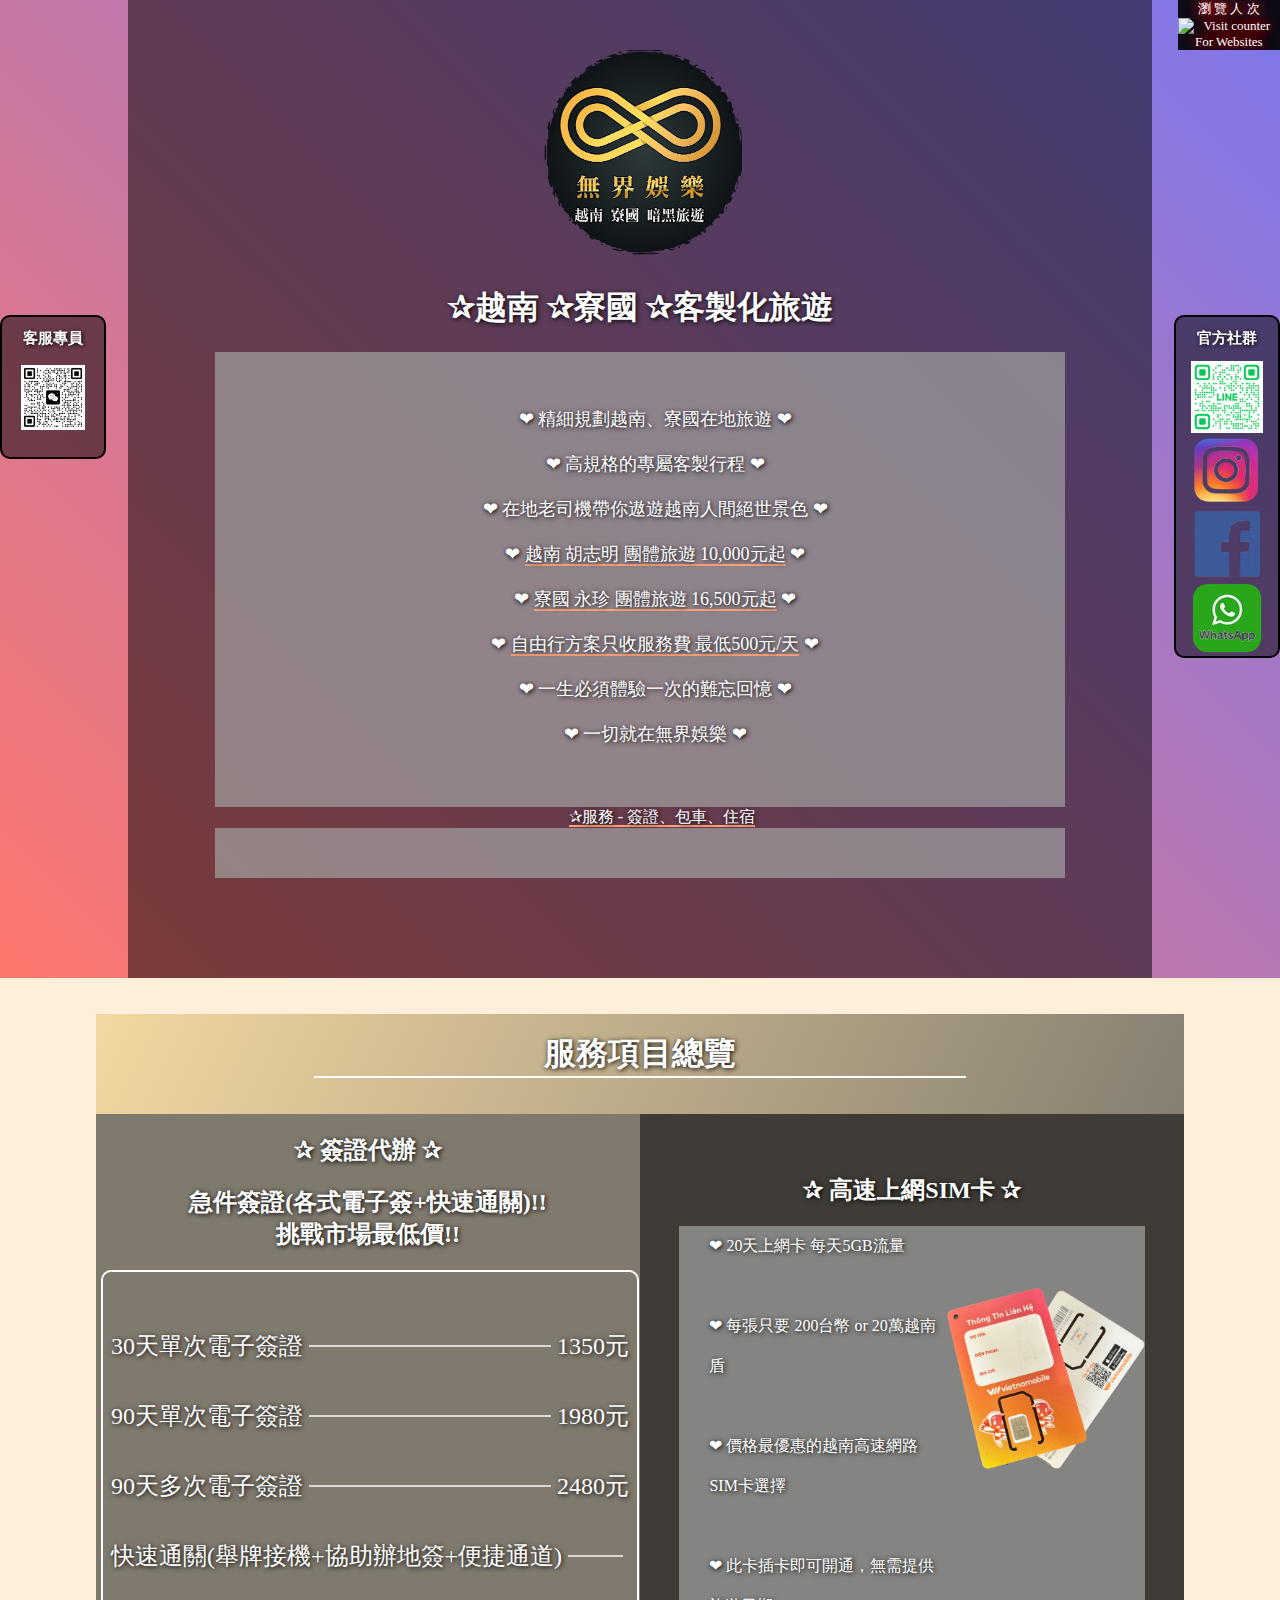
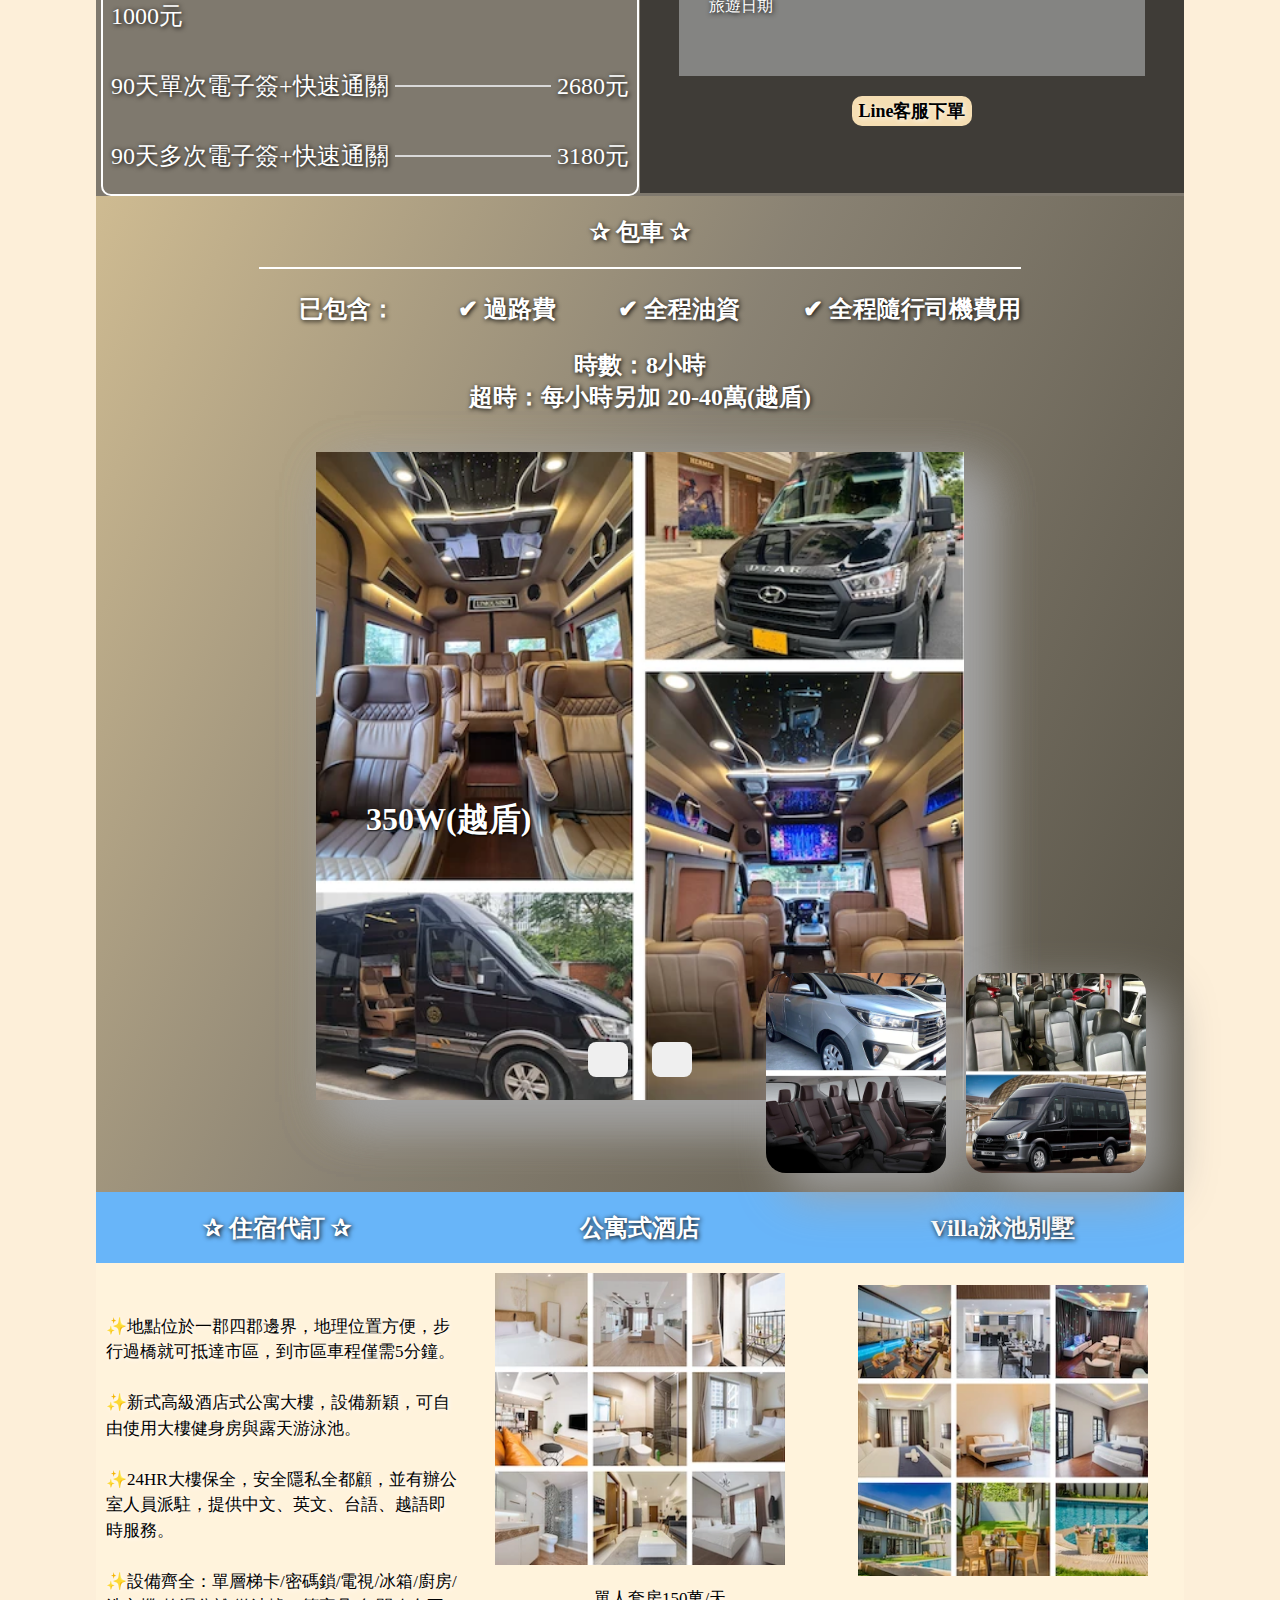
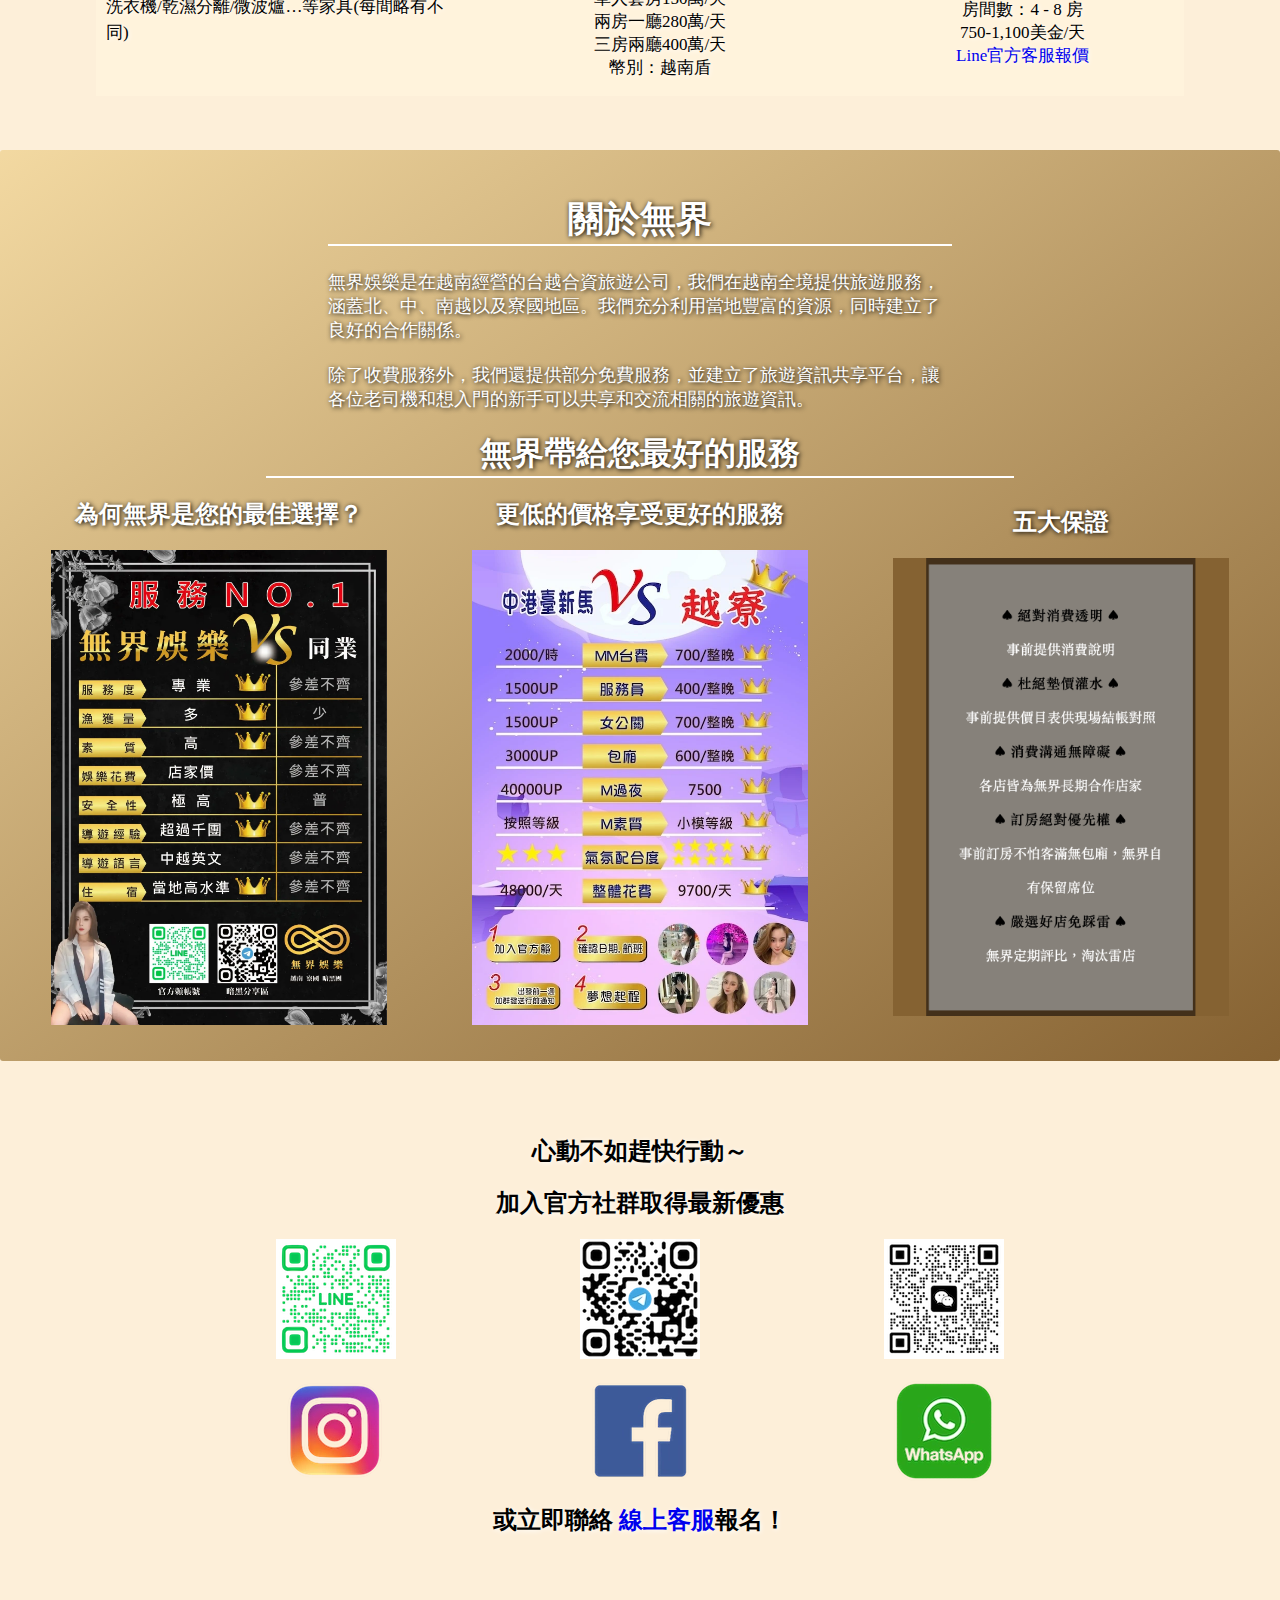
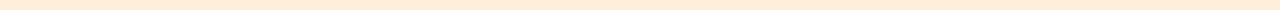
==== commit 1350e485: "for sensor" ====
--- a/index1.html
+++ b/index1.html
@@ -93,9 +93,7 @@
                                 </span>
                                 
                             </p>
-                            <!--
                             <h2 style="text-align:center; text-shadow: 1px 1px 5px white;"><a href="https://line.me/ti/p/A196gWxNsv" target="_blank" title="點我去Line諮詢" style="color:black"><i class="fa-brands fa-line fa-bounce"></i> Line客服下單 <i class="fa-brands fa-line fa-bounce"></i></a></h2>
-                            -->
                         </div>
                     </div>
                 </div>   
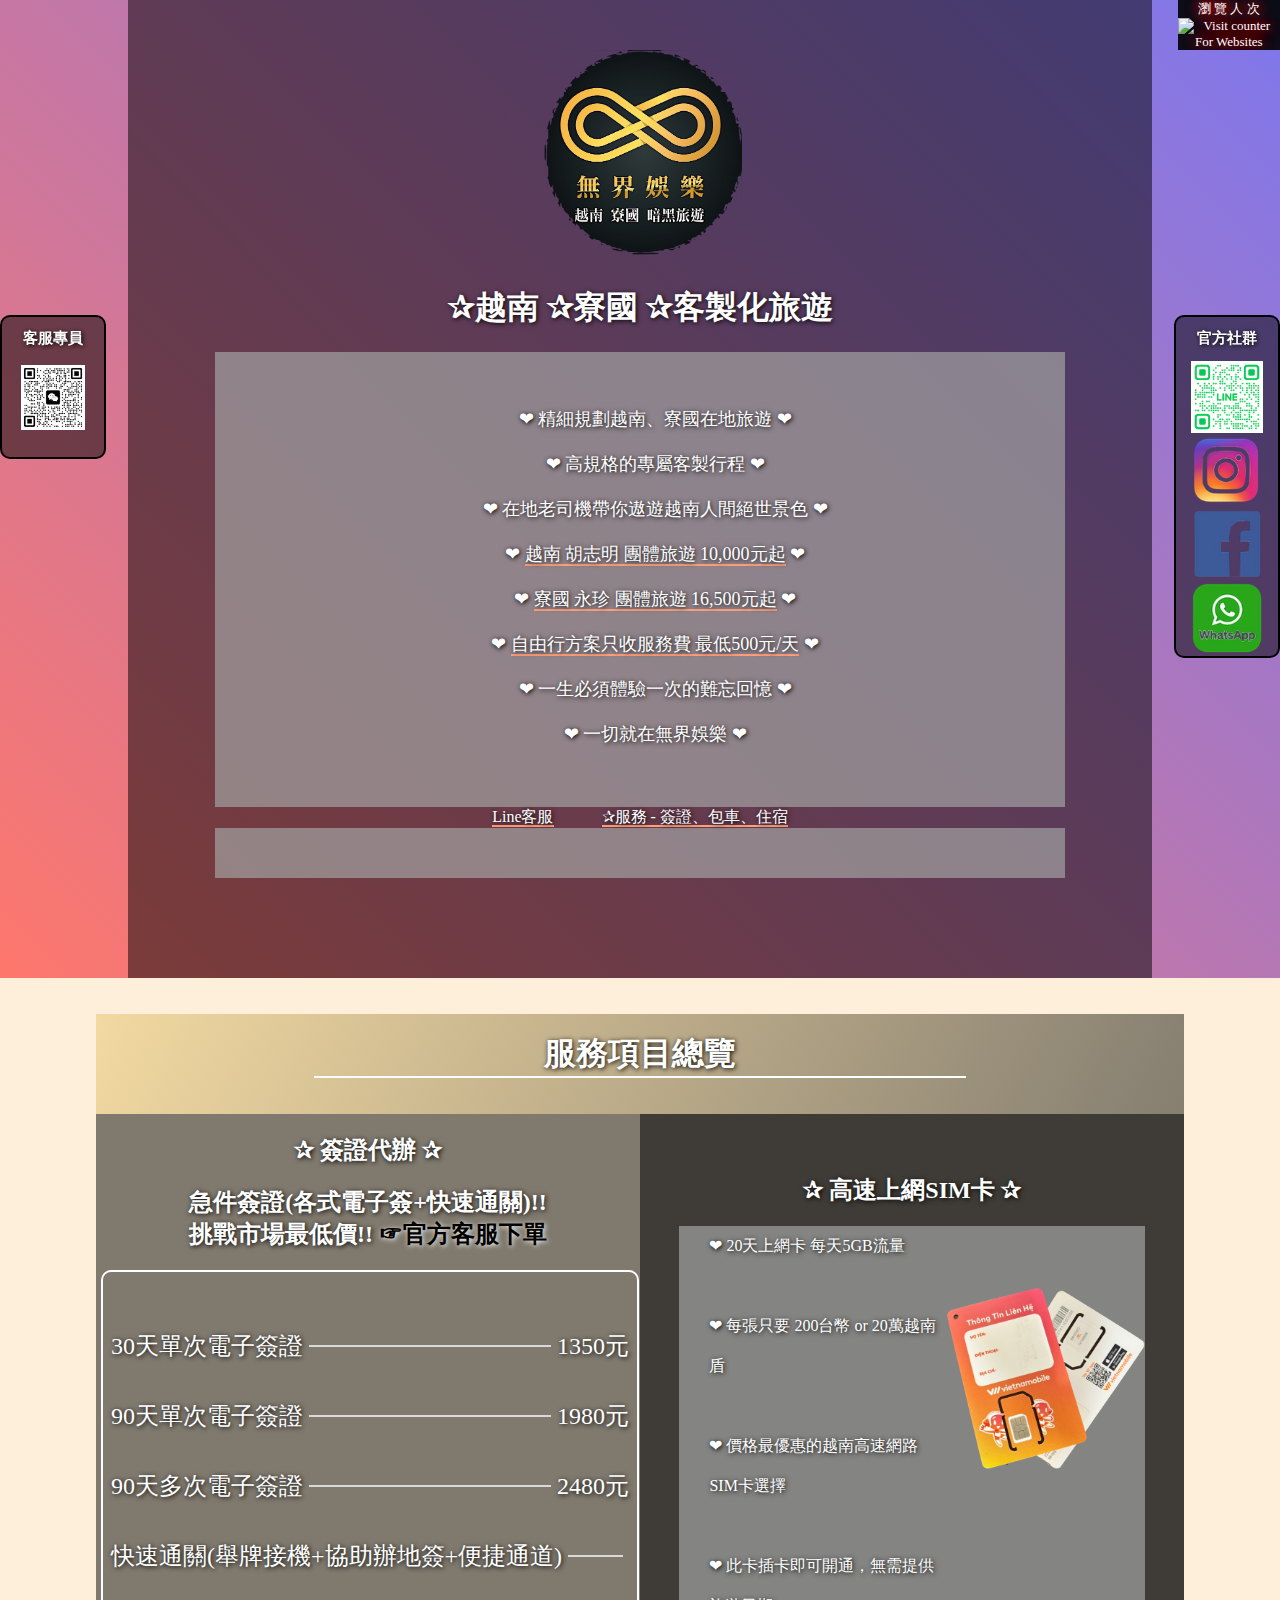
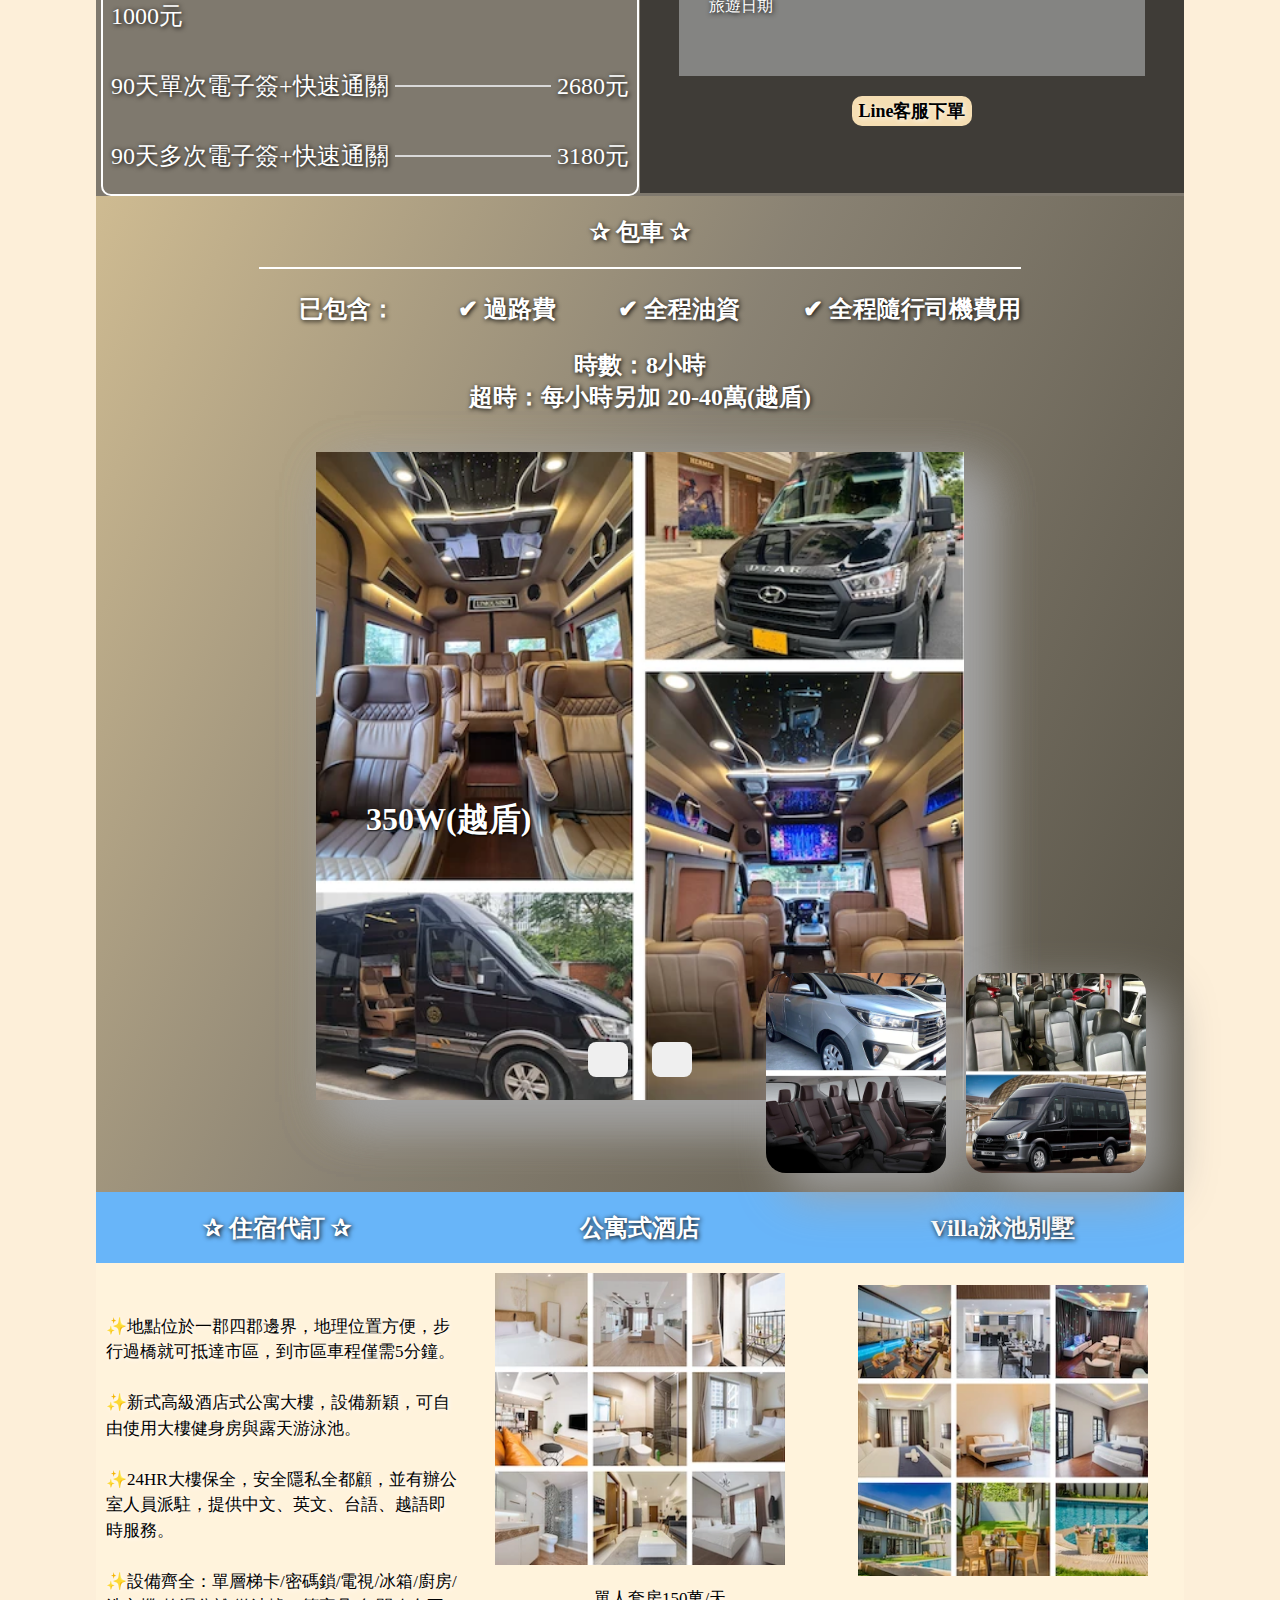
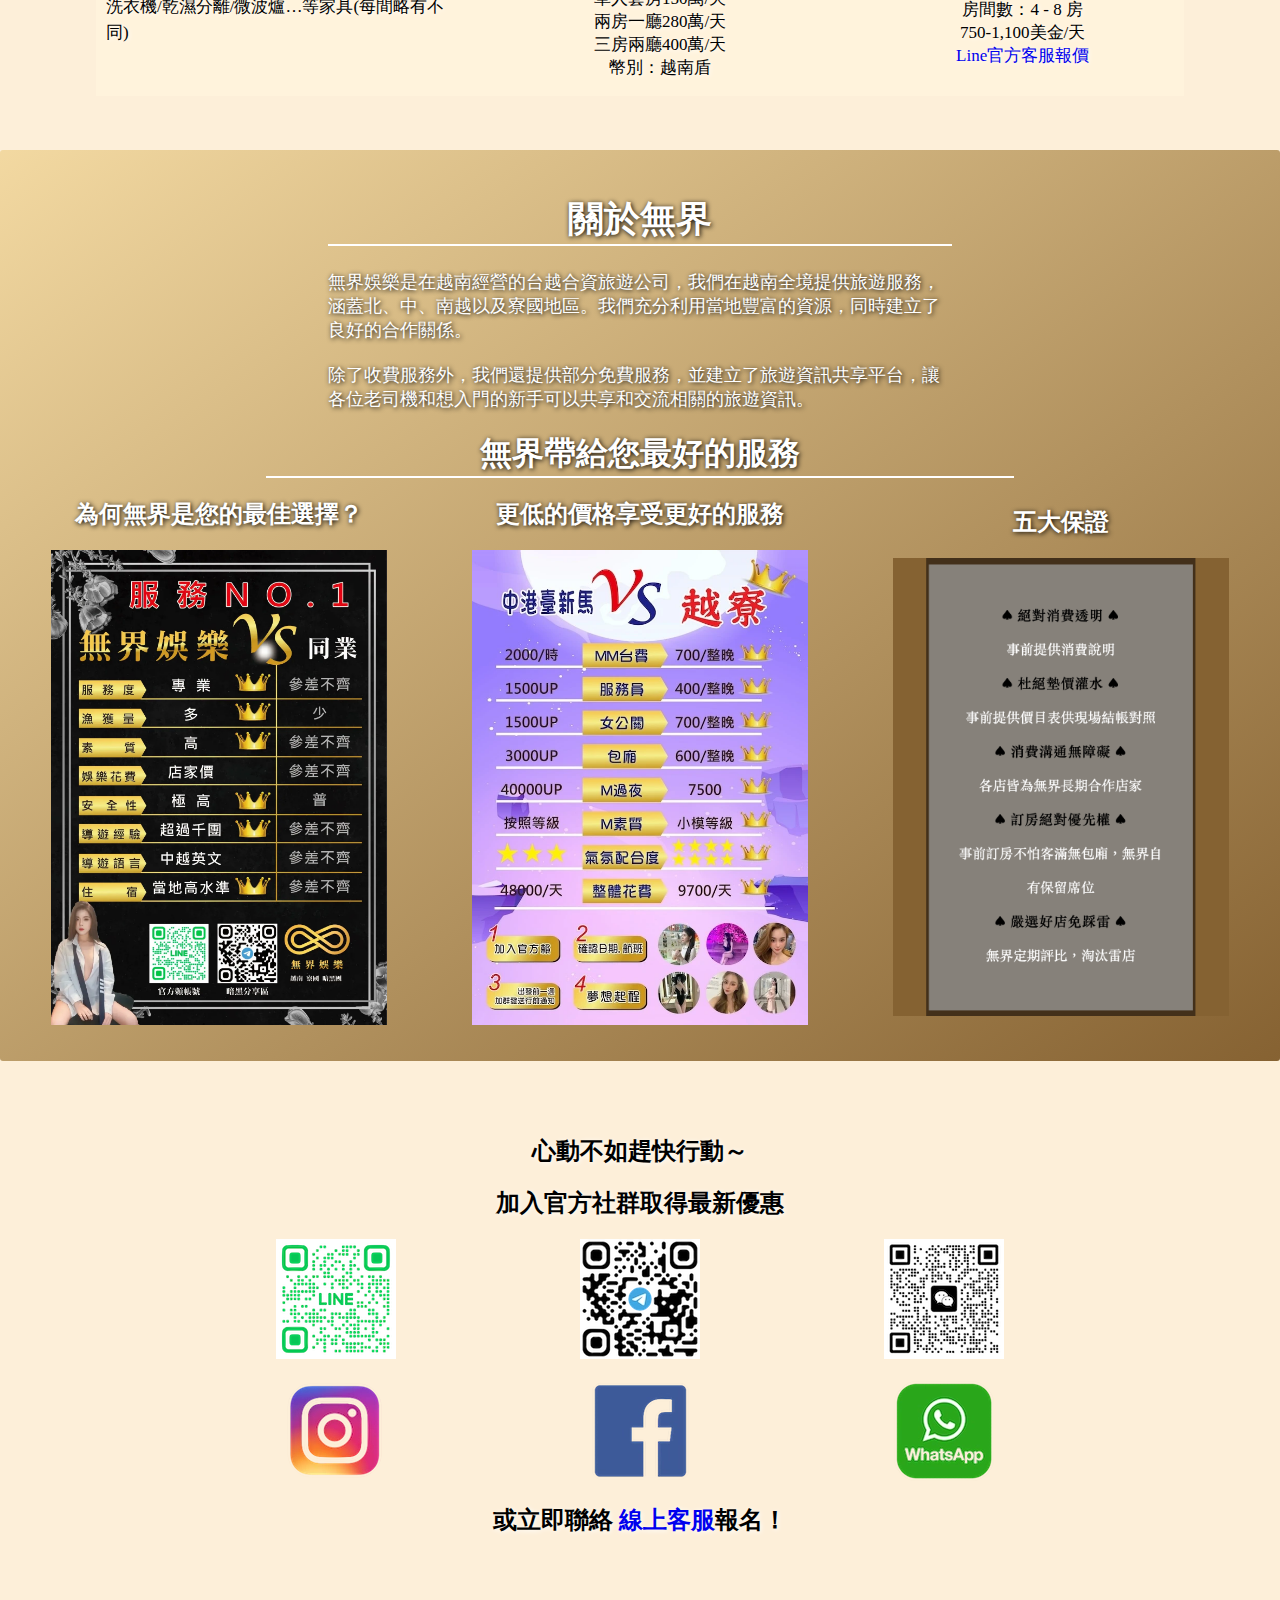
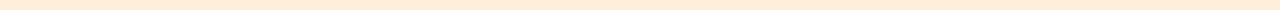
==== commit 2f0723bd: "for sensor" ====
--- a/index1.html
+++ b/index1.html
@@ -37,8 +37,7 @@
                             ❤︎ 一生必須體驗一次的難忘回憶 ❤︎<br>
                             ❤︎ 一切就在無界娛樂 ❤︎
                             <div class="link-section">
-                                <!--<a href="https://line.me/ti/p/A196gWxNsv" target="_blank" title="點我去Line諮詢"><i class="fa-brands fa-line"></i> Line客服</a>
-                            -->
+                                <a href="https://line.me/ti/p/A196gWxNsv" target="_blank" title="點我去Line諮詢"><i class="fa-brands fa-line"></i> Line客服</a>                            
                                 &emsp;&emsp;&ensp;
                                 <a href="#div-serv" title="無界娛樂-旅遊服務">✰服務 - 簽證、包車、住宿</a>
                             </div>
@@ -58,8 +57,7 @@
 
                             <h2>✰ 簽證代辦 ✰</h2>
                             <h2>急件簽證(各式電子簽+快速通關)!!<br> 挑戰市場最低價!! 
-                                <!--<a href="https://line.me/ti/p/A196gWxNsv" target="_blank" title="點我去Line諮詢" style="color:black; text-shadow: 1px 1px 5px white;">☞官方<i class="fa-brands fa-line"></i>客服下單</a>
-                            -->
+                                <a href="https://line.me/ti/p/A196gWxNsv" target="_blank" title="點我去Line諮詢" style="color:black; text-shadow: 1px 1px 5px white;">☞官方<i class="fa-brands fa-line"></i>客服下單</a>
                             </h2>
                             <div class="price">
                                 <br><br>
